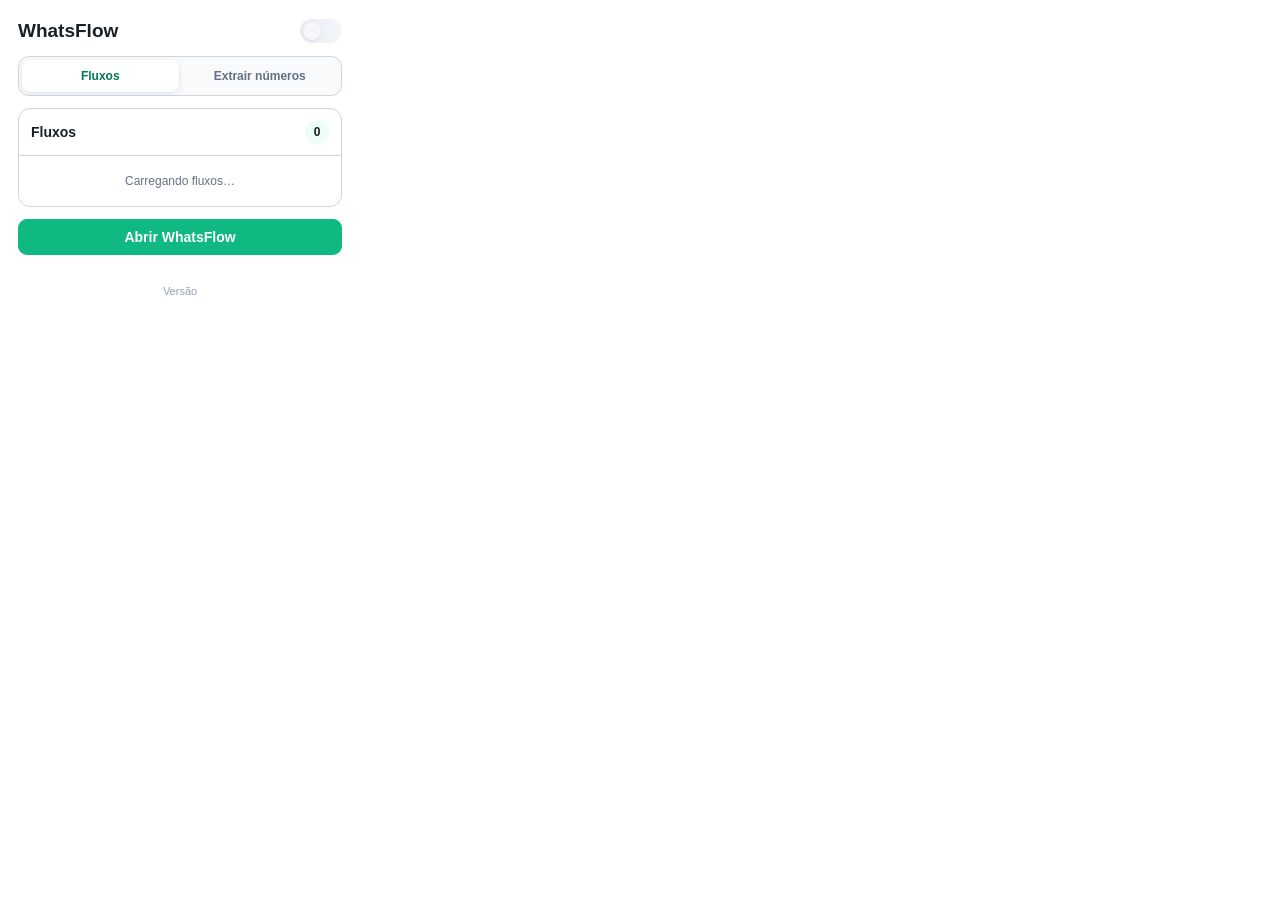
==== popup.html @ 5d4816ff "Atualiza Zapflow para v2.16.39" ====
<!doctype html>
<html lang="pt-BR">
<head>
  <meta charset="utf-8">
  <meta name="viewport" content="width=device-width,initial-scale=1">
  <title>WhatsApp Flow Builder</title>
  <link rel="icon" type="image/png" href="icons/icon-32.png">
  <link rel="stylesheet" href="styles.css">
</head>
<body class="popup">
  <main>
    <div class="popup-title-row">
      <h1>WhatsFlow</h1>
      <button id="enabled" class="popup-master-switch loading" type="button"
        aria-pressed="false" aria-busy="true" aria-label="Carregando automações" disabled>
        <span class="popup-master-track" aria-hidden="true">
          <span class="popup-master-thumb"></span>
        </span>
      </button>
    </div>
    <nav class="popup-tabs" role="tablist" aria-label="Recursos do WhatsFlow">
      <button
        id="flowsTab"
        class="popup-tab active"
        type="button"
        role="tab"
        aria-selected="true"
        aria-controls="flowsPanel"
      >Fluxos</button>
      <button
        id="extractTab"
        class="popup-tab"
        type="button"
        role="tab"
        aria-selected="false"
        aria-controls="extractPanel"
      >Extrair números</button>
    </nav>

    <div id="flowsPanel" class="popup-panel" role="tabpanel" aria-labelledby="flowsTab">
      <section class="popup-flows">
        <div class="popup-flows-head">
          <strong>Fluxos</strong>
          <span id="flowCount" class="flow-count">0</span>
        </div>
        <div id="flowListPopup" class="popup-flow-list">
          <div class="popup-empty">Carregando fluxos…</div>
        </div>
      </section>
      <button id="openEditor" class="primary popup-wide-button">Abrir WhatsFlow</button>
    </div>

    <section
      id="extractPanel"
      class="popup-panel popup-extractor"
      role="tabpanel"
      aria-labelledby="extractTab"
      hidden
    >
      <div class="extract-source-tabs" role="radiogroup" aria-label="Origem dos contatos">
        <button
          class="extract-source-tab active"
          type="button"
          data-extract-source="groups"
          aria-pressed="true"
        >Grupos</button>
        <button
          class="extract-source-tab"
          type="button"
          data-extract-source="labels"
          aria-pressed="false"
        >Etiquetas</button>
      </div>

      <label class="extract-search" for="extractionSearch">
        <svg viewBox="0 0 24 24" aria-hidden="true">
          <circle cx="11" cy="11" r="7"></circle>
          <path d="m20 20-4-4"></path>
        </svg>
        <input
          id="extractionSearch"
          type="search"
          placeholder="Buscar grupos"
          autocomplete="off"
          spellcheck="false"
        >
      </label>

      <div class="extract-toolbar">
        <label class="extract-select-all">
          <input id="extractSelectAll" type="checkbox">
          <span>Selecionar todos</span>
        </label>
        <button
          id="reloadExtractionSources"
          class="extract-icon-button"
          type="button"
          title="Atualizar lista"
          aria-label="Atualizar lista"
        >
          <svg viewBox="0 0 24 24" aria-hidden="true">
            <path d="M20 6v5h-5M4 18v-5h5M6.1 9A7 7 0 0 1 18 6l2 5M17.9 15A7 7 0 0 1 6 18l-2-5"></path>
          </svg>
        </button>
      </div>

      <div id="extractionSourceList" class="extract-source-list">
        <div class="popup-empty">Abra o WhatsApp Web para carregar os grupos.</div>
      </div>

      <label id="extractionTagRow" class="extract-tag-field" for="extractionTag">
        <span>Etiqueta dos contatos</span>
        <input
          id="extractionTag"
          type="text"
          maxlength="80"
          placeholder="Ex.: Leads de julho"
          autocomplete="off"
        >
      </label>

      <label id="includeAdminsRow" class="extract-option">
        <input id="includeAdmins" type="checkbox" checked>
        <span>Incluir administradores dos grupos</span>
      </label>

      <div id="extractionSummary" class="extract-summary">Nenhuma fonte selecionada.</div>

      <div class="extract-actions">
        <button id="startExtraction" class="primary" type="button" disabled>
          Extrair contatos
        </button>
        <button id="cancelExtraction" class="danger" type="button" hidden>
          Parar
        </button>
      </div>

      <div id="extractionResult" class="extract-result" hidden>
        <div>
          <strong id="extractionResultCount">0 contatos extraídos</strong>
          <small id="extractionResultDetails"></small>
        </div>
        <button id="downloadExtraction" class="primary" type="button">
          Baixar CSV
        </button>
      </div>
      <div id="extractionStatus" class="extract-status" aria-live="polite"></div>
    </section>
  </main>
  <div id="extensionVersion" class="extension-version">Versão</div>
  <script src="extractor-utils.js"></script>
  <script src="popup.js"></script>
</body>
</html>
---- styles.css ----
:root{
  color-scheme:light dark;
  --bg:#f5f7f9;--panel:#fff;--text:#182026;--muted:#667085;
  --border:#d0d5dd;--primary:#10b981;--danger:#dc2626;--soft:#ecfdf5;
}
@media(prefers-color-scheme:dark){
  :root{--bg:#111827;--panel:#1f2937;--text:#f9fafb;--muted:#9ca3af;--border:#374151;--soft:#123b31}
}
*{box-sizing:border-box}
body{margin:0;background:var(--bg);color:var(--text);font:14px Arial,sans-serif}
button,input,select,textarea{font:inherit}
button{border:1px solid var(--border);border-radius:9px;padding:9px 12px;background:var(--panel);color:var(--text);cursor:pointer}
button:hover{filter:brightness(.97)}
button.primary{background:var(--primary);border-color:var(--primary);color:#fff;font-weight:700}
button.danger{color:var(--danger)}
input,select,textarea{width:100%;padding:9px;border:1px solid var(--border);border-radius:8px;background:var(--panel);color:var(--text)}
textarea{min-height:90px;resize:vertical}
label{display:block;font-weight:600;margin-bottom:5px}
.muted{color:var(--muted);font-size:12px}
.popup{width:330px;background:var(--panel)}
.popup main{padding:18px;display:grid;gap:12px}
.popup h1{font-size:19px;margin:0}
.popup-title-row{
  display:flex;
  align-items:center;
  justify-content:space-between;
  gap:12px;
}
.popup-master-switch{
  width:42px;
  height:26px;
  padding:0;
  border:0;
  background:transparent;
}
.popup-master-track{
  position:relative;
  display:block;
  width:42px;
  height:24px;
  border-radius:999px;
  background:#cbd5e1;
  transition:background .18s ease;
}
.popup-master-thumb{
  position:absolute;
  top:3px;
  left:3px;
  width:18px;
  height:18px;
  border-radius:50%;
  background:#fff;
  box-shadow:0 1px 3px #0003;
  transition:transform .18s ease;
}
.popup-master-switch.active .popup-master-track{background:#10b981}
.popup-master-switch.active .popup-master-thumb{transform:translateX(18px)}
.popup-master-switch.loading .popup-master-track{
  background:linear-gradient(90deg,#dbe3ec,#eef2f7,#dbe3ec);
  background-size:200% 100%;
  animation:popup-switch-loading 1s linear infinite;
}
.popup-master-switch.loading .popup-master-thumb{opacity:.55}
@keyframes popup-switch-loading{to{background-position:-200% 0}}
.popup-master-switch:focus-visible .popup-master-track{
  outline:2px solid #10b981;
  outline-offset:2px;
}
.switch-row{display:flex;align-items:center;gap:9px}
.switch-row input{width:auto}
.popup-master-button{
  width:100%;
  min-height:42px;
  display:flex;
  align-items:center;
  justify-content:center;
  gap:9px;
  border-color:#a7f3d0;
  background:#ecfdf5;
  color:#047857;
  font-weight:700;
}
.popup-master-button.active{
  border-color:#fecaca;
  background:#fef2f2;
  color:#b91c1c;
}
.popup-master-dot{
  width:9px;
  height:9px;
  border-radius:50%;
  background:#10b981;
}
.popup-master-button.active .popup-master-dot{background:#ef4444}
.status{padding:10px;background:var(--soft);border-radius:8px}
.editor-shell{max-width:1180px;margin:auto;padding:20px}
.topbar{display:flex;gap:12px;align-items:center;justify-content:space-between;margin-bottom:16px}
.topbar h1{margin:0;font-size:24px}
.grid{display:grid;grid-template-columns:300px 1fr;gap:16px}
.panel{background:var(--panel);border:1px solid var(--border);border-radius:12px;padding:14px}
.flow-list{display:grid;gap:8px;margin-top:12px}
.flow-item{display:flex;gap:8px;align-items:center}
.flow-item button:first-child{flex:1;text-align:left}
.flow-item.active button:first-child{border-color:var(--primary)}
.form-grid{display:grid;grid-template-columns:1fr 1fr;gap:12px}
.full{grid-column:1/-1}
.blocks{display:grid;gap:10px;margin-top:14px}
.block{border:1px solid var(--border);border-left:5px solid var(--primary);border-radius:10px;padding:12px;background:var(--panel)}
.block-head{display:flex;align-items:center;justify-content:space-between;gap:8px;margin-bottom:10px}
.block-title{font-weight:700}
.block-actions{display:flex;gap:6px}
.block-actions button{padding:5px 8px}
.row{display:flex;gap:8px;align-items:end}
.row>*{flex:1}
.toolbar{display:flex;gap:8px;flex-wrap:wrap;margin:12px 0}
.notice{padding:10px;border:1px solid var(--border);border-radius:9px;background:var(--soft)}
.hidden{display:none!important}
@media(max-width:800px){
  .grid{grid-template-columns:1fr}
  .form-grid{grid-template-columns:1fr}
  .full{grid-column:auto}
}


.block-picker{
  display:grid;
  grid-template-columns:repeat(4,minmax(0,1fr));
  gap:10px;
  margin:16px 0;
}
.picker-card{
  min-height:78px;
  display:flex;
  align-items:center;
  gap:10px;
  padding:12px;
  text-align:left;
}
.picker-card:hover{border-color:var(--primary)}
.picker-card strong,.picker-card small{display:block}
.picker-card small{margin-top:4px;color:var(--muted);line-height:1.25}
.picker-icon{
  display:grid;
  place-items:center;
  flex:0 0 36px;
  height:36px;
  border-radius:9px;
  background:var(--soft);
  font-weight:700;
}
.block[data-block-type="text"]{border-left-color:#10b981}
.block[data-block-type="image"]{border-left-color:#3b82f6}
.block[data-block-type="video"]{border-left-color:#8b5cf6}
.block[data-block-type="audio"]{border-left-color:#ef4444}
.block[data-block-type="wait"]{border-left-color:#f59e0b}
.file-status{
  margin-top:8px;padding:8px 10px;border:1px dashed var(--border);
  border-radius:8px;color:var(--muted)
}
.audio-note{
  padding:10px;border-radius:9px;background:var(--soft);margin-top:8px
}
@media(max-width:1000px){.block-picker{grid-template-columns:repeat(2,minmax(0,1fr))}}
@media(max-width:560px){.block-picker{grid-template-columns:1fr}}


.await-timeout-disabled{
  opacity:.5;
}
.await-help{
  padding:10px 12px;
  border:1px solid var(--border);
  border-radius:9px;
  background:var(--soft);
  color:var(--muted);
}


/* ===== Topo padronizado ===== */
.top-actions{
  display:flex;
  align-items:center;
  gap:10px;
  flex-wrap:wrap;
}

.top-action-btn{
  width:154px;
  height:46px;
  display:inline-flex;
  align-items:center;
  justify-content:center;
  gap:8px;
  padding:0 16px;
  border-radius:11px;
  font-weight:700;
  white-space:nowrap;
}

.top-action-btn.secondary-action{
  background:var(--panel);
  border:1px solid var(--border);
  color:var(--text);
}

.top-action-btn.secondary-action:hover{
  border-color:var(--primary);
  background:var(--soft);
}

.top-action-btn.primary{
  background:var(--primary);
  border-color:var(--primary);
  color:#fff;
}

.top-action-icon{
  display:inline-grid;
  place-items:center;
  width:20px;
  height:20px;
  font-size:15px;
  line-height:1;
}

/* ===== Cards de seleção de blocos ===== */
.block-picker{
  display:grid;
  grid-template-columns:repeat(4,minmax(0,1fr));
  gap:12px;
  margin:18px 0 20px;
}

.picker-card{
  position:relative;
  min-height:104px;
  display:flex;
  align-items:flex-start;
  gap:12px;
  padding:15px;
  text-align:left;
  border:1px solid var(--border);
  border-radius:14px;
  background:var(--panel);
  transition:border-color .18s ease, background .18s ease, transform .18s ease;
  overflow:hidden;
}

.picker-card::after{
  content:"";
  position:absolute;
  inset:auto 0 0 0;
  height:3px;
  background:transparent;
  transition:background .18s ease;
}

.picker-card:hover{
  border-color:var(--primary);
  background:var(--soft);
  transform:translateY(-1px);
}

.picker-card:hover::after{
  background:var(--primary);
}

.picker-icon{
  display:grid;
  place-items:center;
  flex:0 0 42px;
  width:42px;
  height:42px;
  border-radius:12px;
  font-size:17px;
  font-weight:800;
  border:1px solid transparent;
}

.picker-content{
  min-width:0;
  display:block;
  padding-top:1px;
}

.picker-content strong{
  display:block;
  margin:0 0 5px;
  color:var(--text);
  font-size:15px;
  line-height:1.15;
}

.picker-content small{
  display:block;
  color:var(--muted);
  font-size:12px;
  line-height:1.35;
}

.picker-text{
  background:rgba(16,185,129,.12);
  color:#059669;
  border-color:rgba(16,185,129,.18);
}

.picker-image{
  background:rgba(59,130,246,.12);
  color:#2563eb;
  border-color:rgba(59,130,246,.18);
}

.picker-video{
  background:rgba(139,92,246,.12);
  color:#7c3aed;
  border-color:rgba(139,92,246,.18);
}

.picker-audio{
  background:rgba(239,68,68,.12);
  color:#dc2626;
  border-color:rgba(239,68,68,.18);
}

.picker-wait{
  background:rgba(245,158,11,.14);
  color:#d97706;
  border-color:rgba(245,158,11,.2);
}

.picker-await{
  background:rgba(14,165,233,.12);
  color:#0284c7;
  border-color:rgba(14,165,233,.18);
}

.picker-condition{
  background:rgba(99,102,241,.12);
  color:#4f46e5;
  border-color:rgba(99,102,241,.18);
}

.picker-pause{
  background:rgba(107,114,128,.14);
  color:#4b5563;
  border-color:rgba(107,114,128,.2);
}

@media(max-width:1000px){
  .block-picker{grid-template-columns:repeat(2,minmax(0,1fr))}
  .top-action-btn{width:145px}
}

@media(max-width:640px){
  .block-picker{grid-template-columns:1fr}
  .top-actions{width:100%}
  .top-action-btn{width:100%}
}


/* ===== Lista de fluxos no popup ===== */
.popup{
  width:360px;
}

.popup main{
  padding:18px;
  gap:12px;
}

.popup-flows{
  border:1px solid var(--border);
  border-radius:12px;
  overflow:hidden;
  background:var(--panel);
}

.popup-flows-head{
  display:flex;
  align-items:center;
  justify-content:space-between;
  padding:11px 12px;
  border-bottom:1px solid var(--border);
}

.flow-count{
  min-width:24px;
  height:24px;
  display:inline-grid;
  place-items:center;
  padding:0 7px;
  border-radius:999px;
  background:var(--soft);
  color:var(--text);
  font-size:12px;
  font-weight:700;
}

.popup-flow-list{
  display:grid;
  max-height:240px;
  overflow-y:auto;
  overflow-x:hidden;
  scrollbar-width:thin;
  scrollbar-color:#cbd5e1 transparent;
}

.popup-flow-item{
  display:flex;
  align-items:center;
  gap:12px;
  width:100%;
  height:48px;
  min-width:0;
  padding:6px 10px;
  border-bottom:1px solid var(--border);
}

.popup-flow-item:last-child{
  border-bottom:0;
}

.popup-flow-item:hover{
  background:var(--soft);
}

.popup-flow-info{
  flex:1;
  min-width:0;
}

.popup-flow-name{
  color:var(--text);
  font-size:13px;
  font-weight:700;
  white-space:nowrap;
  overflow:hidden;
  text-overflow:ellipsis;
}

.popup-flow-trigger{
  margin-top:1px;
  color:var(--muted);
  font-size:10px;
  line-height:1.2;
  white-space:nowrap;
  text-overflow:ellipsis;
  overflow:hidden;
}

.popup-flow-list::-webkit-scrollbar{width:6px}
.popup-flow-list::-webkit-scrollbar-thumb{
  border-radius:999px;
  background:#cbd5e1;
}

.popup-empty{
  padding:18px 12px;
  color:var(--muted);
  text-align:center;
  font-size:12px;
}

.popup-toggle{
  display:inline-flex;
  flex:0 0 42px;
  align-items:center;
  width:42px;
  margin:0;
  margin-bottom:0;
  cursor:pointer;
}

.popup-toggle input{
  position:absolute;
  opacity:0;
  pointer-events:none;
}

.popup-toggle-track{
  position:relative;
  display:block;
  width:42px;
  height:24px;
  border-radius:999px;
  background:#d0d5dd;
  transition:background .18s ease;
}

.popup-toggle-thumb{
  position:absolute;
  top:3px;
  left:3px;
  width:18px;
  height:18px;
  border-radius:50%;
  background:#fff;
  box-shadow:0 1px 3px #0003;
  transition:transform .18s ease;
}

.popup-toggle input:checked + .popup-toggle-track{
  background:var(--primary);
}

.popup-toggle input:checked + .popup-toggle-track .popup-toggle-thumb{
  transform:translateX(18px);
}

.popup-toggle input:focus-visible + .popup-toggle-track{
  outline:2px solid var(--primary);
  outline-offset:2px;
}

.popup-tabs{
  display:grid;
  grid-template-columns:1fr 1fr;
  gap:3px;
  padding:3px;
  border:1px solid var(--border);
  border-radius:11px;
  background:#f8fafc;
}

.popup-tab{
  min-height:32px;
  padding:6px 8px;
  border:0;
  border-radius:8px;
  background:transparent;
  color:var(--muted);
  font-size:12px;
  font-weight:700;
}

.popup-tab.active{
  background:var(--panel);
  color:#047857;
  box-shadow:0 1px 4px #1018281f;
}

.popup-tab:focus-visible,
.extract-source-tab:focus-visible{
  outline:2px solid var(--primary);
  outline-offset:1px;
}

.popup-panel{
  display:grid;
  gap:12px;
}

.popup-panel[hidden],
.popup-extractor [hidden]{
  display:none !important;
}

.popup-wide-button{
  width:100%;
}

.popup-extractor{
  gap:9px;
}

.extract-source-tabs{
  display:grid;
  grid-template-columns:1fr 1fr;
  gap:6px;
}

.extract-source-tab{
  min-height:33px;
  padding:6px 9px;
  border-color:#d1fae5;
  background:#f8fafc;
  color:var(--muted);
  font-size:12px;
  font-weight:700;
}

.extract-source-tab.active{
  border-color:#6ee7b7;
  background:var(--soft);
  color:#047857;
}

.extract-search{
  position:relative;
  display:block;
  margin:0;
}

.extract-search svg{
  position:absolute;
  z-index:1;
  top:50%;
  left:10px;
  width:15px;
  height:15px;
  transform:translateY(-50%);
  fill:none;
  stroke:#98a2b3;
  stroke-width:2;
  stroke-linecap:round;
  pointer-events:none;
}

.extract-search input{
  height:35px;
  padding:7px 30px 7px 32px;
  border-color:var(--border);
  border-radius:9px;
  font-size:11px;
}

.extract-search input:focus{
  border-color:#6ee7b7;
  outline:2px solid #d1fae5;
  outline-offset:0;
}

.extract-toolbar{
  display:flex;
  align-items:center;
  justify-content:space-between;
  min-height:28px;
}

.extract-select-all,
.extract-option{
  display:flex;
  align-items:center;
  gap:7px;
  margin:0;
  color:var(--text);
  font-size:11px;
  font-weight:700;
  cursor:pointer;
}

.extract-select-all input,
.extract-option input,
.extract-source-item input{
  flex:0 0 auto;
  width:15px;
  height:15px;
  margin:0;
  padding:0;
  accent-color:var(--primary);
}

.extract-icon-button{
  display:grid;
  place-items:center;
  width:28px;
  height:28px;
  padding:5px;
  border-color:#d1fae5;
  color:#059669;
}

.extract-icon-button svg{
  width:16px;
  height:16px;
  fill:none;
  stroke:currentColor;
  stroke-width:2;
  stroke-linecap:round;
  stroke-linejoin:round;
}

.extract-source-list{
  display:grid;
  max-height:184px;
  overflow-y:auto;
  overflow-x:hidden;
  border:1px solid var(--border);
  border-radius:10px;
  background:var(--panel);
  scrollbar-width:thin;
  scrollbar-color:#cbd5e1 transparent;
}

.extract-source-list::-webkit-scrollbar{width:6px}
.extract-source-list::-webkit-scrollbar-thumb{
  border-radius:999px;
  background:#cbd5e1;
}

.extract-source-item{
  display:flex;
  align-items:center;
  gap:9px;
  min-width:0;
  min-height:45px;
  margin:0;
  padding:6px 10px;
  border-bottom:1px solid var(--border);
  cursor:pointer;
}

.extract-source-item:last-child{
  border-bottom:0;
}

.extract-source-item:hover{
  background:var(--soft);
}

.extract-source-copy{
  display:grid;
  min-width:0;
  gap:2px;
}

.extract-source-copy strong{
  overflow:hidden;
  color:var(--text);
  font-size:12px;
  line-height:1.2;
  text-overflow:ellipsis;
  white-space:nowrap;
}

.extract-source-copy small{
  color:var(--muted);
  font-size:10px;
  font-weight:400;
}

.extract-option{
  padding:1px 2px;
  color:var(--muted);
  font-weight:600;
}

.extract-tag-field{
  display:grid;
  gap:5px;
  margin:0;
  color:var(--text);
  font-size:11px;
  font-weight:700;
}

.extract-tag-field input{
  height:35px;
  padding:7px 10px;
  border-color:var(--border);
  border-radius:9px;
  font-size:11px;
  font-weight:400;
}

.extract-tag-field input:focus{
  border-color:#6ee7b7;
  outline:2px solid #d1fae5;
  outline-offset:0;
}

.extract-summary{
  min-height:30px;
  padding:8px 9px;
  border-radius:8px;
  background:#f8fafc;
  color:var(--muted);
  font-size:11px;
}

.extract-actions{
  display:flex;
  gap:7px;
}

.extract-actions button:first-child{
  flex:1;
}

.extract-actions button{
  min-height:36px;
  padding:7px 10px;
  font-size:12px;
}

.extract-result{
  display:flex;
  align-items:center;
  justify-content:space-between;
  gap:10px;
  padding:9px;
  border:1px solid #a7f3d0;
  border-radius:9px;
  background:var(--soft);
}

.extract-result > div{
  display:grid;
  min-width:0;
  gap:2px;
}

.extract-result strong{
  color:#047857;
  font-size:11px;
}

.extract-result small{
  color:var(--muted);
  font-size:9px;
  line-height:1.25;
}

.extract-result button{
  flex:0 0 auto;
  min-height:32px;
  padding:6px 9px;
  font-size:10px;
}

.extract-status{
  min-height:14px;
  color:var(--muted);
  font-size:10px;
  line-height:1.3;
}

.extract-loading::after{
  content:"";
  display:inline-block;
  width:10px;
  height:10px;
  margin-left:6px;
  border:2px solid #a7f3d0;
  border-top-color:#059669;
  border-radius:50%;
  vertical-align:-2px;
  animation:wf-extract-spin .75s linear infinite;
}

@keyframes wf-extract-spin{
  to{transform:rotate(360deg)}
}

@media(prefers-color-scheme:dark){
  .popup-tabs,
  .extract-source-tab,
  .extract-summary{
    background:#111827;
  }
}


/* Ícones reais sem bolinhas, fundos ou caracteres */
.picker-card{align-items:center}

.picker-icon,
.picker-text,
.picker-image,
.picker-video,
.picker-audio,
.picker-wait,
.picker-await,
.picker-condition,
.picker-pause{
  display:none !important;
}

.picker-icon-img{
  display:block;
  flex:0 0 36px;
  width:36px;
  height:36px;
  object-fit:contain;
  background:transparent;
  border:0;
  border-radius:0;
  padding:0;
}

.block-title{
  display:flex;
  align-items:center;
  gap:9px;
}

.block-title-icon{
  display:block;
  width:21px;
  height:21px;
  object-fit:contain;
  background:transparent;
  border:0;
  border-radius:0;
  padding:0;
}


/* ===== Workflow Typebot ===== */
.workflow-page{
  min-height:100vh;
  background:#f5f7fb;
  color:#17202a;
}

.workflow-topbar{
  position:sticky;
  top:0;
  z-index:30;
  height:72px;
  display:flex;
  align-items:center;
  justify-content:space-between;
  padding:0 22px;
  background:#fff;
  border-bottom:1px solid #e5e7eb;
}

.brand-area{
  display:flex;
  align-items:center;
  gap:10px;
}

.brand-area img{width:34px;height:34px}
.brand-area strong,.brand-area span{display:block}
.brand-area strong{font-size:16px}
.brand-area span{margin-top:2px;color:#6b7280;font-size:12px}

.app-section-nav{
  display:flex;
  align-items:center;
  gap:4px;
  padding:4px;
  border:1px solid #e5e7eb;
  border-radius:10px;
  background:#f8fafc;
}

.app-section-tab{
  padding:8px 12px;
  border:0;
  background:transparent;
  color:#64748b;
  font-size:13px;
  font-weight:700;
}

.app-section-tab.active{
  background:#fff;
  color:#059669;
  box-shadow:0 1px 3px #0002;
}

.workflow-actions{
  display:flex;
  gap:8px;
}

.workflow-btn{
  height:40px;
  min-width:112px;
  display:inline-flex;
  align-items:center;
  justify-content:center;
  border-radius:9px;
  font-weight:700;
}

.workflow-btn.secondary{
  background:#fff;
  border:1px solid #d7dce3;
}

.workflow-btn.primary{
  background:#10b981;
  border-color:#10b981;
  color:#fff;
}

.workflow-shell{
  display:grid;
  grid-template-columns:250px minmax(0,1fr);
  min-height:calc(100vh - 72px);
}

.app-module{
  min-height:calc(100vh - 72px);
  padding:24px;
}

.module-header{
  max-width:1100px;
  display:flex;
  align-items:center;
  justify-content:space-between;
  gap:16px;
  margin:0 auto 18px;
}

.module-header h1{margin:0;font-size:24px}
.module-header p{margin:5px 0 0;color:#64748b}
.download-template{text-decoration:none}

.module-card{
  border:1px solid #e5e7eb;
  border-radius:14px;
  background:#fff;
  box-shadow:0 1px 2px #0000000a;
}

/* Kanban */
.kanban-section{min-height:calc(100vh - 72px);padding:22px;background:#f5f7fb;overflow:hidden}
.kanban-header,.kanban-board-toolbar{display:flex;align-items:center;justify-content:space-between;gap:16px}
.kanban-header{margin-bottom:16px}
.kanban-header h1{margin:0;font-size:24px}.kanban-header p{margin:5px 0 0;color:#64748b}
.kanban-header-actions{display:flex;align-items:center;gap:8px}
.kanban-header-actions select{width:190px;height:40px;background:#fff}
.kanban-header-actions .workflow-btn{min-width:auto;padding:0 14px}
.kanban-search{height:40px;display:flex;align-items:center;gap:7px;padding:0 11px;border:1px solid #d7dce3;border-radius:9px;background:#fff;color:#94a3b8}
.kanban-search input{width:210px;border:0;outline:0;background:transparent}
.kanban-board-toolbar{padding:12px 14px;border:1px solid #e5e7eb;border-bottom:0;border-radius:13px 13px 0 0;background:#fff}
.kanban-board-toolbar>div:first-child strong,.kanban-board-toolbar>div:first-child span{display:block}
.kanban-board-toolbar>div:first-child span{margin-top:2px;color:#64748b;font-size:12px}
.kanban-board-toolbar>div:last-child{display:flex;gap:6px}
.kanban-board-toolbar button{height:32px;padding:0 10px;border:1px solid #d7dce3;border-radius:7px;background:#fff;color:#475569;font-size:12px;font-weight:700}
.kanban-board-toolbar button:last-child{border-color:#a7f3d0;background:#ecfdf5;color:#047857}.kanban-board-toolbar button.danger{color:#dc2626}
.kanban-board{height:calc(100vh - 205px);display:flex;align-items:flex-start;gap:12px;padding:14px;overflow:auto;border:1px solid #e5e7eb;border-radius:0 0 13px 13px;background:#eef2f7}
.kanban-column{width:280px;min-width:280px;max-height:100%;display:flex;flex-direction:column;border:1px solid #e1e6ed;border-radius:11px;background:#f8fafc}
.kanban-column-head{display:flex;align-items:center;justify-content:space-between;gap:8px;padding:12px;border-top:3px solid var(--column-color);border-radius:10px 10px 0 0;background:#fff}
.kanban-column-title{min-width:0;display:flex;align-items:center;gap:7px}.kanban-column-title strong{overflow:hidden;text-overflow:ellipsis;white-space:nowrap;font-size:13px}
.kanban-column-title b{min-width:22px;padding:2px 6px;border-radius:999px;background:#eef2f7;color:#64748b;text-align:center;font-size:11px}
.kanban-column-dot{width:8px;height:8px;flex:none;border-radius:50%;background:var(--column-color)}
.kanban-column-actions{display:flex;align-items:center;gap:2px}.kanban-column-actions button,.kanban-card-top button{width:25px;height:25px;padding:0;border:0;border-radius:6px;background:transparent;color:#64748b;font-weight:800}.kanban-column-actions button:hover,.kanban-card-top button:hover{background:#f1f5f9}
.kanban-card-list{min-height:96px;display:flex;flex-direction:column;gap:9px;padding:9px;overflow-y:auto;transition:.15s}.kanban-card-list.drag-over{background:#d1fae5;box-shadow:inset 0 0 0 2px #10b981}
.kanban-card{padding:11px;border:1px solid #e2e8f0;border-radius:9px;background:#fff;box-shadow:0 1px 2px #0000000a;cursor:grab}.kanban-card:hover{border-color:#a7f3d0;box-shadow:0 4px 12px #0f172a12}.kanban-card.dragging{opacity:.4}
.kanban-card-top{display:flex;align-items:center;justify-content:space-between;margin-bottom:7px}
.kanban-avatar{width:28px;height:28px;display:grid;place-items:center;border-radius:50%;background:#d1fae5;color:#047857;font-size:10px;font-weight:800}
.kanban-card>strong,.kanban-card>span,.kanban-card>p{display:block}.kanban-card>strong{font-size:13px}.kanban-phone{margin-top:3px;color:#64748b;font-size:11px}.kanban-card p{margin:8px 0 0;padding-top:8px;border-top:1px solid #f1f5f9;color:#475569;font-size:11px;line-height:1.35}
.kanban-card-footer{display:flex;align-items:center;justify-content:space-between;gap:8px;margin-top:9px}.kanban-card-footer>div{display:flex;align-items:center;gap:7px}.kanban-card-footer time{color:#94a3b8;font-size:10px}.kanban-tag{max-width:150px;overflow:hidden;text-overflow:ellipsis;white-space:nowrap;padding:3px 7px;border-radius:999px;background:#eff6ff;color:#2563eb;font-size:10px;font-weight:700}
.kanban-open-chat{padding:3px 7px;border:1px solid #a7f3d0;border-radius:6px;background:#ecfdf5;color:#047857;font-size:10px;font-weight:800}.kanban-open-chat:hover{background:#10b981;color:#fff}
.kanban-empty-column{min-height:68px;border:1px dashed #cbd5e1;border-radius:8px;background:transparent;color:#94a3b8;font-size:12px}.kanban-empty-column:hover{border-color:#10b981;color:#059669;background:#ecfdf5}
.kanban-new-column{width:250px;min-width:250px;height:44px;border:1px dashed #94a3b8;border-radius:10px;background:#ffffffaa;color:#475569;font-weight:700}.kanban-new-column:hover{border-color:#10b981;background:#ecfdf5;color:#047857}
.kanban-conversation-modal{position:fixed;inset:0;z-index:100;display:grid;place-items:center;padding:20px;background:#0f172a66;backdrop-filter:blur(2px)}
.kanban-conversation-modal.hidden{display:none}.kanban-conversation-dialog{width:min(440px,calc(100vw - 32px));height:min(650px,calc(100vh - 40px));display:flex;flex-direction:column;overflow:hidden;border:1px solid #dbe2ea;border-radius:16px;background:#efeae2;box-shadow:0 24px 70px #0005}
.kanban-conversation-dialog>header{display:flex;align-items:center;justify-content:space-between;padding:13px 15px;border-bottom:1px solid #dbe2ea;background:#fff}.kanban-conversation-contact{display:flex;align-items:center;gap:10px}.kanban-conversation-contact .kanban-avatar{width:36px;height:36px}.kanban-conversation-contact strong,.kanban-conversation-contact span{display:block}.kanban-conversation-contact span{margin-top:2px;color:#64748b;font-size:11px}.kanban-conversation-dialog>header>button{width:32px;height:32px;border:0;border-radius:8px;background:transparent;color:#64748b;font-size:23px}.kanban-conversation-dialog>header>button:hover{background:#f1f5f9}
.kanban-conversation-messages{flex:1;display:flex;flex-direction:column;gap:7px;padding:16px;overflow-y:auto;background-color:#efeae2;background-image:radial-gradient(#d8d0c7 1px,transparent 1px);background-size:18px 18px}.kanban-message{max-width:82%;display:flex;flex-direction:column;gap:3px;padding:8px 10px;border-radius:8px;background:#fff;box-shadow:0 1px 1px #0002;font-size:12px;line-height:1.4}.kanban-message.outgoing{align-self:flex-end;background:#d9fdd3}.kanban-message.incoming{align-self:flex-start}.kanban-message time{align-self:flex-end;color:#64748b;font-size:9px}.kanban-conversation-empty{margin:auto;padding:12px 16px;border-radius:10px;background:#ffffffdd;color:#64748b;text-align:center;font-size:12px}
.kanban-conversation-dialog>footer{display:flex;justify-content:flex-end;padding:12px;border-top:1px solid #dbe2ea;background:#fff}.kanban-conversation-dialog>footer .workflow-btn{height:36px;min-width:auto;padding:0 14px}

@media(max-width:900px){.kanban-header{align-items:flex-start;flex-direction:column}.kanban-header-actions{width:100%;flex-wrap:wrap}.kanban-search{flex:1}.kanban-search input{width:100%}.kanban-board{height:calc(100vh - 270px)}}

.contact-import-card{
  max-width:1100px;
  display:grid;
  grid-template-columns:1fr 1.4fr auto;
  align-items:end;
  gap:12px;
  margin:0 auto 16px;
  padding:16px;
}

.contact-import-actions{
  display:flex;
  align-items:center;
  gap:8px;
  white-space:nowrap;
}

.contact-import-actions .workflow-btn{
  min-height:38px;
}

.module-feedback{
  grid-column:1 / -1;
  min-height:16px;
  color:#64748b;
  font-size:12px;
}

.module-grid{
  max-width:1100px;
  display:grid;
  grid-template-columns:280px minmax(0,1fr);
  gap:16px;
  margin:auto;
}

.module-card-title{
  display:flex;
  align-items:center;
  justify-content:space-between;
  gap:10px;
  padding:14px 16px;
  border-bottom:1px solid #e5e7eb;
}

.contact-table-actions{
  display:flex;
  align-items:center;
  gap:8px;
}

.contact-table-actions select{
  width:auto;
  min-width:150px;
  height:36px;
  padding:0 30px 0 9px;
  font-size:12px;
}
.contact-add-button{
  width:auto;
  height:36px;
  padding:0 10px;
  border-color:#10b981;
  color:#059669;
  background:#ecfdf5;
  font-weight:700;
}
.module-card-title > span{
  min-width:24px;
  padding:4px 7px;
  border-radius:999px;
  background:#ecfdf5;
  color:#047857;
  text-align:center;
  font-size:11px;
  font-weight:700;
}

.editable-list-name{
  padding:4px 6px;
  margin-left:-6px;
  border-radius:6px;
  cursor:text;
}

.editable-list-name:hover{background:#f1f5f9}

.editable-list-name[contenteditable="true"]{
  min-width:180px;
  outline:2px solid #10b981;
  background:#fff;
}

.contact-lists{display:grid;gap:7px;padding:10px}
.contact-list-item{
  display:flex;
  align-items:stretch;
  min-height:48px;
  overflow:hidden;
  border:1px solid #d7dce3;
  border-radius:9px;
  background:#fff;
}
.contact-list-item.active{border-color:#10b981;background:#ecfdf5}
.contact-list-select{
  flex:1;
  min-width:0;
  padding:8px 10px;
  border:0;
  border-radius:0;
  background:transparent;
  text-align:left;
}
.contact-list-copy{display:block;min-width:0}
.contact-list-copy strong,.contact-list-copy > span{display:block}
.contact-list-copy strong{
  overflow:hidden;
  text-overflow:ellipsis;
  white-space:nowrap;
}
.contact-list-copy > span{margin-top:3px;color:#64748b;font-size:11px}
.contact-list-combined-actions{
  display:flex;
  flex:0 0 auto;
  align-items:stretch;
  border-left:1px solid #e5e7eb;
}
.contact-list-combined-actions button{
  width:34px;
  min-width:34px;
  padding:0;
  border:0;
  border-radius:0;
  background:transparent;
}
.contact-list-delete{
  color:#ef4444;
  font-size:18px;
  line-height:1;
}
.contact-list-download{
  border-left:1px solid #e5e7eb!important;
  color:#475569;
}
.contact-list-download svg{
  display:block;
  width:16px;
  height:16px;
  margin:auto;
  fill:none;
  stroke:currentColor;
  stroke-width:2;
  stroke-linecap:round;
  stroke-linejoin:round;
}
.contact-list-delete:hover{background:#fef2f2}
.contact-list-download:hover{background:#f8fafc}

.contacts-table-wrap{max-height:520px;overflow:auto}
.contacts-table{width:100%;border-collapse:collapse}
.contacts-table th,.contacts-table td{
  padding:11px 13px;
  border-bottom:1px solid #eef2f7;
  text-align:left;
  font-size:12px;
}
.contacts-table th{position:sticky;top:0;background:#f8fafc;font-weight:800}
.contact-action-heading,.contact-delete-cell{width:42px;padding-left:4px!important;padding-right:8px!important}
.contact-delete-cell button{
  visibility:hidden;
  width:28px;
  height:28px;
  padding:0;
  border-color:#fecaca;
  color:#ef4444;
  background:#fff;
  font-size:18px;
  line-height:1;
}
.contacts-table tr.selected td{background:#f0fdf4}
.contacts-table tr.selected .contact-delete-cell button{visibility:visible}
.editable-contact-cell{cursor:text}
.editable-contact-cell:hover{background:#f0fdf4}
.editable-contact-cell[contenteditable="true"]{
  position:relative;
  outline:2px solid #10b981;
  outline-offset:-2px;
  background:#fff;
}
.manual-contact-row td{padding:6px}
.manual-contact-row input{height:32px;padding:0 8px;font-size:11px;background:#fff}
.manual-contact-row .manual-contact-delete-cell button{visibility:visible}
.module-empty{padding:22px;color:#94a3b8;text-align:center}

.bulk-form{
  max-width:760px;
  display:grid;
  grid-template-columns:1fr 1fr;
  gap:14px;
  margin:auto;
  padding:18px;
}

.bulk-form.is-preparing input:disabled,
.bulk-form.is-preparing select:disabled,
.bulk-form.is-preparing textarea:disabled,
.bulk-form.is-preparing button:disabled{
  cursor:wait;
  opacity:.58;
}

.bulk-config-row{
  display:grid;
  grid-template-columns:1fr 1fr;
  gap:14px;
}

.bulk-tag-rules-panel{
  padding:14px;
  border:1px solid #dceee8;
  border-radius:10px;
  background:#fbfefd;
}
.bulk-tag-rules-heading{display:flex;align-items:center;justify-content:space-between;gap:12px}
.bulk-tag-rules-heading h2{margin:0;font-size:13px;color:#1f2937}
.bulk-tag-rules-heading p{margin:4px 0 0;color:#64748b;font-size:11px}
.bulk-add-tag-rule{
  width:auto;min-height:31px;padding:5px 10px;border:1px solid #a7e4cf;
  border-radius:8px;background:#fff;color:#087858;font-size:11px;font-weight:700;white-space:nowrap;
}
.bulk-add-tag-rule:hover{background:#e9f7f2}
.bulk-tag-rules-counts{display:flex;flex-wrap:wrap;gap:12px;margin:12px 0 9px;color:#475569;font-size:11px}
.bulk-tag-rules-counts > span{display:inline-flex;align-items:center;gap:5px}
.bulk-tag-rules-counts .bulk-count-badge-danger{background:#fff1f2;color:#be123c}
.bulk-tag-rules{display:grid;gap:7px}
.bulk-tag-rules:empty::before{
  content:'Nenhuma regra adicionada. Clique em “+ Regra” para escolher uma etiqueta.';
  display:block;padding:11px;border:1px dashed #cbd5e1;border-radius:8px;
  background:#fff;color:#64748b;font-size:11px;
}
.bulk-tag-rule{
  display:grid;grid-template-columns:minmax(105px,145px) minmax(0,1fr) 32px;
  align-items:center;gap:7px;padding:8px;border:1px solid #dce6e2;
  border-left:3px solid #10b981;border-radius:8px;background:#fff;
}
.bulk-tag-rule.is-exclude{border-left-color:#f43f5e;background:#fffdfd}
.bulk-tag-rule select{min-width:0;width:100%;min-height:32px;padding:5px 8px;font-size:11px}
.bulk-tag-rule [data-remove-bulk-rule]{
  display:grid;place-items:center;width:32px;min-height:32px;padding:0;
  border-color:#e2e8f0;color:#9f1239;font-size:17px;line-height:1;
}
.bulk-tag-rule [data-remove-bulk-rule]:hover{background:#fff1f2}
.bulk-include-mode{display:flex;align-items:center;flex-wrap:wrap;gap:8px;margin-top:11px}
.bulk-include-mode-label{font-size:11px;font-weight:700;color:#334155}
.bulk-match-options{display:flex;gap:6px;flex-wrap:wrap}
.bulk-match-options button{
  min-height:32px;padding:5px 9px;border:1px solid #d5dee4;border-radius:8px;
  background:#fff;color:#475569;font:inherit;font-size:11px;cursor:pointer;
}
.bulk-match-options button.active{border-color:#10b981;background:#e9f7f2;color:#087858;font-weight:700}
.bulk-match-options button small{margin-left:3px;font-size:10px;opacity:.8}
.bulk-match-options button:focus-visible{outline:2px solid #10b981;outline-offset:2px}
.bulk-tag-rules-panel .bulk-tag-helper{margin-top:10px;line-height:1.4}
@media(max-width:560px){
  .bulk-tag-rule{grid-template-columns:minmax(0,1fr) 32px}
  .bulk-tag-rule [data-bulk-rule-action]{grid-column:1/-1}
  .bulk-tag-rule [data-bulk-rule-tag]{grid-column:1}
}

.bulk-summary{
  align-self:end;
  padding:10px 12px;
  border-radius:9px;
  background:#f8fafc;
}
.bulk-summary strong,.bulk-summary span{display:block}
.bulk-summary span{margin-top:3px;color:#64748b;font-size:11px}
.bulk-filter-breakdown{display:flex;flex-wrap:wrap;gap:6px;align-items:center;margin-top:8px;font-size:10px;color:#64748b}
.bulk-filter-breakdown b{padding:3px 6px;border-radius:6px;background:#e8f7f1;color:#087858}
.bulk-filter-breakdown .bulk-excluded-count{background:#fff1f2;color:#be123c}
.bulk-recipient-preview{border:1px solid #dce6e2;border-radius:9px;background:#fff}
.bulk-recipient-preview summary{padding:9px 11px;color:#087858;font-size:11px;font-weight:700;cursor:pointer}
.bulk-recipient-preview summary:focus-visible{outline:2px solid #10b981;outline-offset:-2px}
.bulk-recipient-preview-list{max-height:260px;overflow:auto;border-top:1px solid #eef2f1}
.bulk-recipient-item{display:flex;justify-content:space-between;gap:10px;padding:7px 11px;border-bottom:1px solid #f1f5f4;font-size:11px}
.bulk-recipient-item:last-child{border-bottom:0}
.bulk-recipient-item strong{display:block;overflow-wrap:anywhere;color:#1f2937}
.bulk-recipient-item small{display:block;margin-top:2px;color:#64748b}
.bulk-recipient-labels{max-width:48%;color:#64748b;text-align:right;overflow-wrap:anywhere}
.bulk-recipient-empty{padding:12px;color:#64748b;font-size:11px}

.bulk-message-heading{
  position:relative;
  display:flex;
  align-items:center;
  justify-content:flex-start;
  flex-wrap:wrap;
  gap:5px;
  margin-bottom:6px;
}

.bulk-message-heading > label{margin:0}

.bulk-variable-buttons{
  display:flex;
  flex-wrap:wrap;
  gap:4px;
  margin:0;
}

.bulk-variable-buttons button{
  width:auto;
  min-height:0;
  padding:2px 6px;
  border-color:#d1fae5;
  border-radius:999px;
  color:#64748b;
  background:#f0fdf4;
  font-size:9px;
  font-weight:600;
  line-height:16px;
}

.bulk-variable-buttons button:hover{
  border-color:#a7f3d0;
  color:#047857;
  background:#ecfdf5;
}

.bulk-message-variations{
  display:grid;
  gap:10px;
}

.bulk-message-variation{
  padding:9px;
  border:1px solid #e5e7eb;
  border-radius:9px;
  background:#f8fafc;
}

.bulk-message-variation-head{
  display:flex;
  align-items:center;
  justify-content:space-between;
  margin-bottom:5px;
  color:#64748b;
  font-size:10px;
  font-weight:700;
}

.bulk-message-variation-head button{
  width:24px;
  height:24px;
  padding:0;
  border-color:#fecaca;
  color:#ef4444;
  background:#fff;
}

.bulk-message-variation textarea{
  min-height:80px;
  background:#fff;
}

.add-bulk-variation{
  width:auto;
  margin-top:7px;
  padding:6px 10px;
  border-style:dashed;
  border-color:#10b981;
  color:#059669;
  background:#ecfdf5;
  font-size:11px;
  font-weight:700;
}

.add-bulk-variation:disabled{
  border-color:#e5e7eb;
  color:#94a3b8;
  background:#f8fafc;
}

.bulk-delay-heading{
  display:flex;
  align-items:center;
  justify-content:flex-start;
  gap:8px;
  margin-bottom:6px;
}

.bulk-delay-heading label{margin:0}

.bulk-delay-heading .wait-interval-toggle{
  flex:0 0 auto;
  padding:5px 8px;
  font-size:10px;
}

.bulk-delay-range{
  display:grid;
  grid-template-columns:1fr 1fr;
  gap:8px;
}

.bulk-delay-field > #bulkFixedDelay{
  max-width:360px;
}

.campaign-panel,.campaign-history-card{
  max-width:760px;
  margin:16px auto 0;
}
.campaign-panel{padding:18px}
.campaign-panel-head,.campaign-execution,.campaign-current{
  display:flex;
  align-items:center;
  justify-content:space-between;
  gap:10px;
}
.campaign-panel-head span,.campaign-current span,.campaign-history-item span{
  display:block;
  color:#64748b;
  font-size:11px;
}
.campaign-status{
  padding:4px 8px;
  border-radius:999px;
  color:#047857 !important;
  background:#d1fae5;
  font-weight:700;
}
.campaign-status.paused{color:#92400e !important;background:#fef3c7}
.campaign-status.completed{color:#475569 !important;background:#e2e8f0}
.campaign-pause-reason{
  margin-top:10px;
  padding:8px 10px;
  border:1px solid #fde68a;
  border-radius:8px;
  color:#92400e;
  background:#fffbeb;
  font-size:11px;
  line-height:1.4;
}
#campaignPlayPause{width:32px;height:32px;padding:0;color:#059669}
#campaignPlayPause svg{display:block;width:13px;height:13px;margin:auto;fill:currentColor}
.campaign-edit-messages{
  display:inline-flex;
  align-items:center;
  gap:5px;
  width:auto;
  height:32px;
  padding:0 9px;
  border-color:#a7f3d0;
  color:#047857;
  background:#ecfdf5;
  font-size:10px;
  font-weight:700;
}
.campaign-edit-messages svg{
  width:13px;
  height:13px;
  fill:none;
  stroke:currentColor;
  stroke-width:1.5;
  stroke-linecap:round;
  stroke-linejoin:round;
}
.campaign-edit-messages:disabled{
  cursor:not-allowed;
  border-color:#e2e8f0;
  color:#94a3b8;
  background:#f8fafc;
}
.campaign-delete{
  width:32px;
  height:32px;
  padding:0;
  border-color:#fecaca;
  color:#ef4444;
  background:#fff;
}
.campaign-cancel{
  width:32px;
  height:32px;
  padding:0;
  border-color:#fecaca;
  color:#ef4444;
  background:#fff7f7;
  font-size:18px;
}
.campaign-progress{height:7px;margin:15px 0;border-radius:999px;background:#e2e8f0;overflow:hidden;cursor:help}
.campaign-progress span{display:block;width:0;height:100%;background:#10b981;transition:width .2s}
.campaign-current{margin-bottom:12px}
.campaign-current > div{width:50%;padding:9px;border-radius:8px;background:#f8fafc}
.campaign-current strong{display:block;margin-top:3px;font-size:12px}
.campaign-interruption-reason{
  margin-bottom:12px;
  padding:8px 10px;
  border-radius:8px;
  color:#92400e;
  background:#fef3c7;
  font-size:11px;
}
.campaign-stats{display:grid;grid-template-columns:repeat(4,1fr);gap:8px}
.campaign-stats > div,
.campaign-stats > button{
  min-width:0;
  padding:10px;
  border:1px solid #e5e7eb;
  border-radius:8px;
  color:var(--text);
  text-align:left;
  background:var(--panel);
}
.campaign-stats span{display:block;color:#64748b;font-size:10px}
.campaign-stats strong{display:block;margin-top:3px;font-size:16px}
.campaign-contacts-trigger:not(:disabled){
  cursor:pointer;
}
.campaign-contacts-trigger:not(:disabled):hover{
  border-color:#6ee7b7;
  background:#ecfdf5;
  filter:none;
}
.campaign-contacts-trigger:not(:disabled):focus-visible{
  outline:2px solid #34d399;
  outline-offset:2px;
}
.campaign-contacts-trigger:disabled{
  cursor:default;
  filter:none;
  opacity:1;
}
.campaign-history{display:grid}
.campaign-history-tools{
  display:flex;
  align-items:center;
  gap:6px;
}
.campaign-history-tools > span{
  display:inline-flex;
  align-items:center;
  justify-content:center;
  min-width:24px;
  height:24px;
  padding:0 7px;
  border-radius:999px;
  color:#047857;
  background:#ecfdf5;
  font-size:11px;
}
.campaign-history-tools button{
  display:inline-flex;
  align-items:center;
  justify-content:center;
  width:25px;
  height:25px;
  padding:0;
  border-color:#dbe3ec;
  color:#059669;
  background:#fff;
}
.campaign-history-tools button svg{
  width:13px;
  height:13px;
  fill:none;
  stroke:currentColor;
  stroke-width:2.4;
  stroke-linecap:round;
  stroke-linejoin:round;
}
.campaign-history-tools button:hover{
  border-color:#6ee7b7;
  background:#ecfdf5;
}
.campaign-history-tools button.campaign-history-clear{
  border-color:#fecaca;
  color:#ef4444;
}
.campaign-history-tools button.campaign-history-clear:hover:not(:disabled){
  border-color:#fca5a5;
  background:#fff1f2;
}
.campaign-history-tools button:disabled{
  cursor:not-allowed;
  opacity:.38;
  filter:none;
}
.campaign-history-feedback{
  min-height:0;
  padding:0 16px;
  color:#64748b;
  font-size:11px;
}
.campaign-history-feedback:not(:empty){padding-top:8px;padding-bottom:8px;border-bottom:1px solid #eef2f7}
.campaign-history-item{
  display:grid;
  grid-template-columns:1fr 34px;
  gap:8px;
  align-items:center;
  position:relative;
  width:100%;
  border-bottom:1px solid #eef2f7;
}
.campaign-history-item.is-expanded{
  z-index:1;
  border-radius:8px;
  outline:2px solid #a7f3d0;
  outline-offset:-2px;
}
.campaign-history-item.is-expanded .campaign-history-main,
.campaign-history-item.is-expanded .campaign-history-details{
  background:#f7fefb;
}
.campaign-history-main{
  display:grid;
  grid-template-columns:minmax(160px,1.5fr) 1fr 1fr 1fr;
  gap:10px;
  width:100%;
  padding:11px 16px;
  border:0;
  border-radius:0;
  text-align:left;
  background:#fff;
}
.campaign-history-main:hover{background:#f8fafc}
.campaign-history-delete{
  width:28px;
  height:28px;
  padding:0;
  border-color:#fecaca;
  color:#ef4444;
  background:#fff;
  font-size:18px;
  line-height:1;
}
.campaign-history-details{
  grid-column:1/-1;
  padding:0 16px 16px;
  background:#fff;
}
.campaign-contacts-modal{
  position:fixed;
  inset:0;
  z-index:3000;
  display:flex;
  align-items:center;
  justify-content:center;
  padding:20px;
  background:rgba(15,23,42,.32);
  backdrop-filter:blur(2px);
}
.campaign-contacts-dialog{
  display:flex;
  flex-direction:column;
  width:min(430px,100%);
  max-height:min(560px,calc(100vh - 40px));
  overflow:hidden;
  border:1px solid #e2e8f0;
  border-radius:14px;
  background:var(--panel);
  box-shadow:0 18px 50px rgba(15,23,42,.18);
}
.campaign-contacts-dialog:focus{outline:none}
.campaign-contacts-head{
  display:flex;
  align-items:center;
  justify-content:space-between;
  gap:16px;
  padding:15px 16px;
  border-bottom:1px solid #eef2f7;
}
.campaign-contacts-head strong{
  display:block;
  font-size:14px;
}
.campaign-contacts-head span{
  display:block;
  margin-top:3px;
  color:#64748b;
  font-size:11px;
}
#closeCampaignContacts,
#closeCampaignMessageModal{
  flex:0 0 28px;
  width:28px;
  height:28px;
  padding:0;
  border-color:#fecaca;
  color:#ef4444;
  background:var(--panel);
  font-size:18px;
  line-height:1;
}
.campaign-message-dialog{
  width:min(680px,100%);
  max-height:min(720px,calc(100vh - 40px));
}
.campaign-edit-body{
  flex:1 1 auto;
  display:grid;
  gap:12px;
  min-height:0;
  padding:14px;
  overflow:auto;
}
#campaignEditFixedDelay{max-width:320px}
.campaign-message-fields{
  display:grid;
  gap:10px;
  padding:0;
}
.campaign-message-field{
  padding:9px;
  border:1px solid #e5e7eb;
  border-radius:9px;
  background:#f8fafc;
}
.campaign-message-field-head{
  display:flex;
  align-items:center;
  justify-content:space-between;
  gap:8px;
  margin-bottom:5px;
  color:#475569;
  font-size:10px;
  font-weight:700;
}
.campaign-message-field-head button{
  width:24px;
  height:24px;
  padding:0;
  border-color:#fecaca;
  color:#ef4444;
  background:#fff;
}
.campaign-message-field textarea{
  min-height:86px;
  background:#fff;
}
.campaign-message-editor-footer{
  display:grid;
  grid-template-columns:1fr auto;
  gap:10px;
  align-items:center;
  padding:12px;
  border-top:1px solid #eef2f7;
}
.campaign-message-editor-footer > span{
  color:#64748b;
  font-size:10px;
}
.campaign-message-editor-footer > div{
  display:flex;
  gap:7px;
}
.campaign-message-editor-footer > div button{
  width:auto;
  padding:7px 10px;
  font-size:10px;
}
#saveCampaignMessageEdit{
  border-color:#10b981;
  color:#fff;
  background:#10b981;
}
.campaign-contacts-search{
  position:relative;
  display:block;
  width:min(230px,calc(100% - 24px));
  margin:12px 12px 0 auto;
}
.campaign-contacts-search svg{
  position:absolute;
  top:50%;
  left:10px;
  width:14px;
  height:14px;
  transform:translateY(-50%);
  fill:none;
  stroke:#64748b;
  stroke-width:1.8;
  stroke-linecap:round;
}
.campaign-contacts-search input{
  width:100%;
  height:32px;
  padding:5px 10px 5px 31px;
  border:1px solid #dbe3ec;
  border-radius:8px;
  background:var(--panel);
  font-size:11px;
}
.campaign-contacts-search input:focus{
  border-color:#34d399;
  outline:2px solid rgba(16,185,129,.12);
}
.campaign-contacts-list{
  flex:1 1 auto;
  display:grid;
  gap:8px;
  min-height:0;
  max-height:none;
  padding:12px;
  overflow:auto;
}
.campaign-contact-item{
  padding:10px 11px;
  border:1px solid #eef2f7;
  border-radius:9px;
  background:#f8fafc;
}
.campaign-contact-item-head{
  display:flex;
  align-items:baseline;
  justify-content:space-between;
  gap:12px;
}
.campaign-contact-item strong{
  min-width:0;
  overflow:hidden;
  font-size:12px;
  text-overflow:ellipsis;
  white-space:nowrap;
}
.campaign-contact-item span{
  flex:0 0 auto;
  color:#475569;
  font-size:11px;
}
.campaign-contact-item small{
  display:block;
  margin-top:5px;
  color:#64748b;
  font-size:10px;
  line-height:1.35;
}
.campaign-contact-item.failed small{color:#b91c1c}
.campaign-contacts-empty{
  padding:24px 14px;
  color:#64748b;
  text-align:center;
  font-size:12px;
}
body.campaign-modal-open{overflow:hidden}
@media(prefers-color-scheme:dark){
  .campaign-history-item.is-expanded{
    outline-color:#34d399;
  }
  .campaign-history-item.is-expanded .campaign-history-main,
  .campaign-history-item.is-expanded .campaign-history-details{
    background:#102a23;
  }
  .campaign-contacts-trigger:not(:disabled):hover{
    border-color:#065f46;
    background:#123b31;
  }
  .campaign-contacts-dialog,
  .campaign-contacts-head,
  .campaign-contacts-search input,
  .campaign-contact-item{
    border-color:#374151;
  }
  .campaign-contact-item{background:#111827}
  .campaign-contacts-head span,
  .campaign-contact-item span,
  .campaign-contact-item small,
  .campaign-contacts-empty{color:#cbd5e1}
  .campaign-contact-item.failed small{color:#fca5a5}
}
@media(max-width:700px){
  .campaign-stats{grid-template-columns:repeat(2,1fr)}
  .campaign-history-main{grid-template-columns:1fr 1fr}
  .campaign-panel-head{align-items:flex-start;flex-wrap:wrap}
  .campaign-execution{flex-wrap:wrap;justify-content:flex-end}
  .campaign-message-editor-footer{grid-template-columns:1fr}
  .campaign-message-editor-footer > div{justify-content:flex-end}
}

.bulk-delay-range label{
  margin-bottom:4px;
  color:#64748b;
  font-size:10px;
}

@media(max-width:900px){
  .workflow-topbar{flex-wrap:wrap}
  .app-section-nav{order:3;width:100%;justify-content:center}
  .contact-import-card,.module-grid,.bulk-form,.bulk-config-row{grid-template-columns:1fr}
  .contact-import-actions{flex-wrap:wrap}
}

.flows-sidebar{
  position:sticky;
  top:72px;
  align-self:start;
  height:calc(100vh - 72px);
  overflow-y:auto;
  padding:18px 14px;
  background:#fff;
  border-right:1px solid #e5e7eb;
}

.sidebar-title{
  display:flex;
  align-items:center;
  justify-content:space-between;
  margin-bottom:14px;
}

.sidebar-title strong,.sidebar-title span{display:block}
.sidebar-title span{margin-top:3px;color:#9ca3af;font-size:12px}

.sidebar-title-actions{
  display:flex;
  align-items:center;
  gap:6px;
}

.new-flow-group-button{
  height:34px;
  display:inline-flex;
  align-items:center;
  gap:4px;
  padding:0 9px;
  border:1px solid #d7dce3;
  border-radius:9px;
  background:#fff;
  color:#475569;
  font-size:11px;
  font-weight:700;
}

.new-flow-group-button span{
  margin:0;
  color:inherit;
  font-size:16px;
  line-height:1;
}

.new-flow-group-button:hover{
  border-color:#a7f3d0;
  background:#ecfdf5;
  color:#047857;
}

.icon-button{
  width:34px;
  height:34px;
  display:grid;
  place-items:center;
  border-radius:9px;
  padding:0;
}

.primary-small{
  background:#10b981;
  border-color:#10b981;
  color:#fff;
  font-size:19px;
}

.workflow-flow-list{
  display:grid;
  gap:7px;
}

.workflow-flow-list.has-groups{gap:10px}

.flow-group{
  display:grid;
  gap:6px;
  border-radius:10px;
}

.flow-group-header{
  min-height:34px;
  display:flex;
  align-items:center;
  overflow:hidden;
  border:1px solid #dbe2e8;
  border-radius:9px;
  background:#f8fafc;
  transition:border-color .15s ease,background .15s ease,box-shadow .15s ease;
}

.flow-group-drag-handle{
  flex:0 0 20px;
  width:20px;
  height:32px;
  display:grid;
  grid-template-columns:repeat(2,3px);
  grid-auto-rows:3px;
  place-content:center;
  gap:2px;
  color:#94a3b8;
  cursor:grab;
  user-select:none;
}

.flow-group-drag-handle span{
  width:3px;
  height:3px;
  border-radius:50%;
  background:currentColor;
}

.flow-group-drag-handle:active{cursor:grabbing}
.flow-group-drag-handle:focus-visible{outline:1px solid #10b981;outline-offset:-2px;border-radius:5px}

.flow-group-toggle{
  flex:1;
  min-width:0;
  height:32px;
  display:flex;
  align-items:center;
  gap:6px;
  padding:0 4px;
  border:0;
  background:transparent;
  color:#334155;
  text-align:left;
}

.flow-group-toggle:hover{color:#047857}

.flow-group-chevron{
  flex:0 0 auto;
  color:#64748b;
  font-size:19px;
  line-height:1;
  transform:rotate(90deg);
  transition:transform .15s ease;
}

.flow-group.collapsed .flow-group-chevron{transform:rotate(0)}

.flow-group-name{
  min-width:0;
  overflow:hidden;
  color:inherit;
  font-size:12px;
  font-weight:750;
  text-overflow:ellipsis;
  white-space:nowrap;
}

.flow-group-count{
  flex:0 0 auto;
  min-width:19px;
  margin:0!important;
  padding:2px 5px;
  border-radius:999px;
  background:#e2e8f0;
  color:#64748b!important;
  font-size:9px!important;
  font-weight:700;
  line-height:1.2;
  text-align:center;
}

.flow-group-actions{
  display:flex;
  flex:0 0 auto;
  align-self:stretch;
  border-left:1px solid #e2e8f0;
}

.flow-group-actions button{
  width:25px;
  padding:0;
  border:0;
  border-radius:0;
  background:transparent;
  color:#64748b;
  font-size:13px;
}

.flow-group-actions button+button{border-left:1px solid #e2e8f0}
.flow-group-actions button:hover{background:#eefdf7;color:#047857}
.flow-group-actions button.danger:hover{background:#fef2f2;color:#dc2626}

.flow-group-items{
  display:grid;
  gap:7px;
  margin-left:9px;
  padding-left:7px;
  border-left:2px solid #dbe2e8;
}

.flow-group-items[hidden]{display:none}

.flow-group-empty{
  min-height:34px;
  display:grid;
  place-items:center;
  border:1px dashed #cbd5e1;
  border-radius:8px;
  color:#94a3b8;
  font-size:10px;
}

.flow-group-ungrouped-title{
  flex:1;
  display:flex;
  align-items:center;
  justify-content:space-between;
  gap:7px;
  padding:0 9px;
  color:#64748b;
  font-size:11px;
  font-weight:700;
}

.flow-group-ungrouped .flow-group-header{background:#fff}
.flow-group.flow-group-drop-target>.flow-group-header{border-color:#10b981;background:#ecfdf5;box-shadow:0 0 0 2px rgba(16,185,129,.12)}
.flow-group.flow-group-drop-before{box-shadow:0 -3px 0 #10b981}
.flow-group.flow-group-drop-after{box-shadow:0 3px 0 #10b981}
.flow-group.flow-group-dragging{opacity:.45}

.workflow-flow-item{
  display:flex;
  align-items:center;
  gap:0;
  min-height:38px;
  overflow:hidden;
  border:1px solid #d7dce3;
  border-radius:9px;
  background:#fff;
}

.workflow-flow-item.active{
  border-color:#10b981;
  background:#ecfdf5;
}

.flow-drag-handle{
  flex:0 0 20px;
  width:20px;
  height:36px;
  display:grid;
  grid-template-columns:repeat(2,3px);
  grid-auto-rows:3px;
  place-content:center;
  gap:2px;
  color:#94a3b8;
  cursor:grab;
  user-select:none;
}

.flow-drag-handle span{
  width:3px;
  height:3px;
  border-radius:50%;
  background:currentColor;
}

.flow-drag-handle:hover{color:#64748b}
.flow-drag-handle:focus-visible{
  outline:1px solid #10b981;
  outline-offset:-1px;
  border-radius:5px;
  color:#10b981;
}
.flow-drag-handle:active{cursor:grabbing}
.workflow-flow-item.flow-dragging{opacity:.42}
.workflow-flow-item.flow-drop-before{box-shadow:0 -3px 0 #10b981}
.workflow-flow-item.flow-drop-after{box-shadow:0 3px 0 #10b981}

.flow-combined-actions{
  display:flex;
  flex:0 0 auto;
  align-items:stretch;
  height:36px;
  overflow:hidden;
  border:0;
  border-left:1px solid #e5e7eb;
  border-radius:0;
  background:transparent;
}

.flow-combined-actions .flow-save,
.flow-combined-actions .flow-copy,
.flow-combined-actions .flow-delete{
  width:34px;
  height:34px;
  padding:0;
  border:0;
  border-radius:0;
  background:transparent;
}

.flow-combined-actions .flow-save{
  color:#059669;
  font-size:16px;
  font-weight:800;
}

.flow-combined-actions .flow-save:hover{
  color:#047857;
  background:#ecfdf5;
}

.flow-combined-actions .flow-save + .flow-copy{
  border-left:1px solid #e5e7eb;
}

.flow-combined-actions .flow-delete{
  border-left:1px solid #e5e7eb;
}

.flow-combined-actions .flow-copy:hover{background:#f8fafc}
.flow-combined-actions .flow-delete:hover{background:#fef2f2}

.flow-select{
  flex:1;
  min-width:0;
  display:flex;
  align-items:center;
  gap:9px;
  padding:10px;
  border:0;
  border-radius:0;
  background:transparent;
  text-align:left;
}

.workflow-flow-item.active .flow-select{
  background:transparent;
}

.flow-status{
  width:8px;
  height:8px;
  border-radius:50%;
  flex:0 0 8px;
}

.flow-status.on{background:#10b981}
.flow-status.off{background:#cbd5e1}

.flow-list-name{
  overflow:hidden;
  text-overflow:ellipsis;
  white-space:nowrap;
}

.flow-delete{
  width:32px;
  height:32px;
  padding:0;
  color:#ef4444;
}

.flow-copy{
  flex:0 0 32px;
  width:32px;
  height:32px;
  display:grid;
  place-items:center;
  padding:0;
  color:#475569;
}

.flow-copy svg{
  width:15px;
  height:15px;
  fill:none;
  stroke:currentColor;
  stroke-width:1.8;
  stroke-linecap:round;
  stroke-linejoin:round;
}

.flow-copy:hover{
  color:#2563eb;
  border-color:#bfdbfe;
  background:#eff6ff;
}

.flow-list-empty{
  padding:18px 8px;
  color:#9ca3af;
  text-align:center;
  font-size:12px;
}

.workflow-main{
  padding:22px;
  overflow:auto;
}

.workflow-main-actions{
  max-width:920px;
  justify-content:flex-end;
  margin:0 auto 12px;
}

.workflow-main-actions .workflow-btn{
  min-width:82px;
  height:34px;
  padding:0 12px;
  font-size:12px;
}

.workflow-empty{
  min-height:65vh;
  display:flex;
  flex-direction:column;
  align-items:center;
  justify-content:center;
  color:#6b7280;
  text-align:center;
}

.workflow-empty strong{margin-top:12px;color:#111827;font-size:18px}
.workflow-empty span{margin-top:6px;max-width:420px}
.empty-icon{font-size:40px}

.flow-header-card{
  max-width:920px;
  margin:0 auto 18px;
  padding:18px;
  background:#fff;
  border:1px solid #e5e7eb;
  border-radius:14px;
}

.flow-title-row{
  display:flex;
  align-items:center;
  justify-content:space-between;
  gap:16px;
  margin-bottom:16px;
}

.flow-name-input{
  border:0;
  padding:0;
  font-size:22px;
  font-weight:700;
  background:transparent;
}

.workflow-switch{
  display:flex;
  align-items:center;
  gap:8px;
  margin:0;
  white-space:nowrap;
}

.workflow-switch input{display:none}
.workflow-switch span{
  position:relative;
  width:42px;
  height:24px;
  border-radius:999px;
  background:#cbd5e1;
}
.workflow-switch span::after{
  content:"";
  position:absolute;
  top:3px;
  left:3px;
  width:18px;
  height:18px;
  border-radius:50%;
  background:#fff;
  transition:.2s;
}
.workflow-switch input:checked + span{background:#10b981}
.workflow-switch input:checked + span::after{transform:translateX(18px)}

.trigger-grid{
  display:grid;
  grid-template-columns:1fr;
  gap:12px;
}

.trigger-rows{display:grid;gap:10px}

.trigger-enabled-option{
  display:flex;
  align-items:center;
  gap:9px;
  width:max-content;
  margin:0;
}

.trigger-enabled-option .form-check-input{
  width:16px;
  height:16px;
  margin:0;
}

.trigger-enabled-option .form-check-label{margin:0}

.trigger-row{
  display:grid;
  grid-template-columns:1fr 1.5fr 34px;
  gap:12px;
  align-items:start;
}

.trigger-row > div > label{
  display:block;
  margin-bottom:6px;
  font-weight:700;
}

.trigger-keywords-label{
  display:flex !important;
  align-items:center;
  gap:7px;
}

.trigger-count-badge{
  display:inline-flex;
  align-items:center;
  justify-content:center;
  min-width:22px;
  height:18px;
  padding:0 6px;
  border-radius:999px;
  color:#047857;
  background:#d1fae5;
  font-size:10px;
  font-weight:800;
  line-height:1;
}

.reset-trigger-count{
  display:inline-flex;
  align-items:center;
  justify-content:center;
  width:19px;
  height:19px;
  padding:0;
  border:0;
  border-radius:50%;
  background:transparent;
  color:#94a3b8;
  font-size:16px;
  font-weight:700;
  line-height:1;
}

.reset-trigger-count:hover{
  background:#f1f5f9;
  color:#059669;
}

.remove-trigger-btn{
  width:34px;
  height:38px;
  margin-top:25px;
  padding:0;
  border-color:#fecaca;
  color:#ef4444;
  background:#fff;
  font-size:18px;
}

.add-trigger-btn{
  width:max-content;
  padding:8px 13px;
  border-style:dashed;
  border-color:#10b981;
  color:#059669;
  background:#ecfdf5;
  font-weight:700;
}

.workflow-once{
  grid-column:1/-1;
}

.workflow-toolbar{
  max-width:920px;
  margin:0 auto 12px;
  display:flex;
  align-items:center;
  justify-content:space-between;
}

.workflow-toolbar strong,.workflow-toolbar span{display:block}
.workflow-toolbar span{margin-top:3px;color:#9ca3af;font-size:12px}

.workflow-canvas{
  max-width:920px;
  min-height:520px;
  margin:auto;
  padding:28px;
  background-image:radial-gradient(#d7dce3 1px,transparent 1px);
  background-size:20px 20px;
  border:1px solid #e5e7eb;
  border-radius:16px;
}

.trigger-node,
.workflow-node{
  max-width:680px;
  margin:auto;
  background:#fff;
  border:1px solid #dfe3e8;
  border-radius:14px;
}

.trigger-node{
  display:flex;
  align-items:center;
  gap:12px;
  padding:15px;
}

.trigger-node strong,.trigger-node span{display:block}
.trigger-node span{margin-top:3px;color:#6b7280;font-size:12px}

.node-icon.trigger{
  width:40px;height:40px;display:grid;place-items:center;
  border-radius:11px;background:#ecfdf5;color:#059669;font-size:19px;
}

.workflow-connector{
  width:2px;
  height:28px;
  margin:0 auto;
  background:#cbd5e1;
}

.workflow-node{
  transition:border-color .15s,opacity .15s,transform .15s;
}

.node-header{cursor:pointer}
.node-header .node-actions,
.node-header .drag-handle{cursor:default}

.workflow-node.dragging{opacity:.45}
.workflow-node.drag-over{border-color:#10b981;transform:scale(1.01)}
.workflow-node.disabled-node{opacity:.62}

.workflow-block-drop-zone{
  max-width:680px;
  height:10px;
  margin:0 auto;
  display:grid;
  place-items:center;
  border:1px dashed transparent;
  border-radius:10px;
  color:transparent;
  font-size:12px;
  font-weight:700;
  pointer-events:none;
  transition:height .15s,border-color .15s,background .15s,color .15s;
}

#blocks.accepting-new-block .workflow-block-drop-zone{
  height:10px;
  border-color:transparent;
  color:transparent;
  background:transparent;
  pointer-events:auto;
}

#blocks.accepting-new-block .workflow-block-drop-zone.block-drop-active{
  height:48px;
  border-color:#10b981;
  color:#059669;
  background:#d1fae5;
  box-shadow:0 0 0 3px rgba(16,185,129,.13);
}

.workflow-block-drop-zone-empty{margin-top:12px}

.node-header{
  display:flex;
  align-items:center;
  justify-content:space-between;
  gap:12px;
  padding:13px 14px;
}

.node-heading{
  display:flex;
  align-items:center;
  gap:10px;
}

.node-heading img{
  width:28px;
  height:28px;
  object-fit:contain;
}

.node-type-button{
  position:relative;
  flex:0 0 36px;
  width:36px;
  height:36px;
  display:grid;
  place-items:center;
  padding:0;
  border:1px solid transparent;
  border-radius:10px;
  background:transparent;
  cursor:pointer;
  transition:background .15s ease,border-color .15s ease,transform .15s ease;
}

.node-type-button:hover{
  border-color:#a7f3d0;
  background:#ecfdf5;
  transform:translateY(-1px);
}

.node-type-button:focus-visible{
  outline:2px solid #10b981;
  outline-offset:2px;
}

.node-type-change-mark{
  position:absolute;
  right:-2px;
  bottom:-2px;
  width:15px;
  height:15px;
  display:grid!important;
  place-items:center;
  margin:0!important;
  border:1px solid #a7f3d0;
  border-radius:50%;
  background:#fff;
  color:#059669!important;
  font-size:9px!important;
  font-weight:800;
  line-height:1;
}

.node-heading strong,.node-heading span{display:block}
.node-heading span{margin-top:2px;color:#9ca3af;font-size:11px}

.drag-handle{
  color:#9ca3af;
  cursor:grab;
  font-size:18px;
  letter-spacing:-4px;
}

.node-actions{
  display:flex;
  align-items:center;
  gap:6px;
}

.node-actions button{
  width:31px;
  height:31px;
  padding:0;
  border-radius:8px;
}

.danger-icon{color:#ef4444}

.mini-switch input{display:none}
.mini-switch span{
  display:block;
  position:relative;
  width:36px;
  height:20px;
  border-radius:999px;
  background:#cbd5e1;
  cursor:pointer;
}
.mini-switch span::after{
  content:"";
  position:absolute;
  top:3px;left:3px;
  width:14px;height:14px;
  border-radius:50%;
  background:#fff;
  transition:.18s;
}
.mini-switch input:checked + span{background:#10b981}
.mini-switch input:checked + span::after{transform:translateX(16px)}

.node-body{
  padding:14px;
  border-top:1px solid #eef0f3;
}

.node-grid{
  display:grid;
  grid-template-columns:1fr 1fr;
  gap:12px;
}

.node-field label{
  display:block;
  margin-bottom:6px;
  font-weight:700;
}

.node-field.full,.node-grid .full{grid-column:1/-1}

.text-variations{display:grid;gap:12px}

.text-variation{
  padding:10px;
  border:1px solid #e5e7eb;
  border-radius:10px;
  background:#f8fafc;
}

.text-variation-header,.text-variation-actions{
  display:flex;
  align-items:center;
  gap:5px;
}

.text-variation-header{
  flex-wrap:wrap;
  margin-bottom:6px;
}

.text-variation-header label{margin:0}

.text-variation-remove{
  width:26px;
  height:26px;
  margin-left:auto;
  padding:0;
  border-color:#fecaca;
  color:#ef4444;
  background:#fff;
  line-height:1;
}

.text-variation-actions{margin-top:10px;flex-wrap:wrap}

.text-variation-add{
  width:auto;
  padding:8px 12px;
  border-style:dashed;
  border-color:#10b981;
  color:#059669;
  background:#ecfdf5;
  font-weight:700;
}

.text-variation-add span{
  display:inline-block;
  margin-right:5px;
  font-size:18px;
  line-height:12px;
}

.text-variation-add:disabled{
  border-color:#d1d5db;
  color:#9ca3af;
  background:#f8fafc;
  cursor:not-allowed;
}

.text-variation-chance{color:#64748b;font-size:12px}

.text-variable-buttons{
  display:flex;
  flex-wrap:wrap;
  gap:4px;
  margin:0;
}

.text-variable-buttons button{
  width:auto;
  min-height:0;
  padding:2px 6px;
  border-color:#d1fae5;
  border-radius:999px;
  color:#64748b;
  background:#f0fdf4;
  font-size:9px;
  font-weight:600;
  line-height:16px;
}

.text-variable-buttons button:hover{
  border-color:#a7f3d0;
  color:#047857;
  background:#ecfdf5;
}

.node-checks{
  display:grid;
  gap:10px;
  align-content:start;
}

.workflow-file-status{
  margin-top:7px;
  padding:9px;
  border:1px dashed #d7dce3;
  border-radius:8px;
  color:#6b7280;
  font-size:12px;
}

.disabled-field{opacity:.45}

.workflow-no-blocks{
  max-width:680px;
  margin:auto;
  padding:30px;
  border:1px dashed #cbd5e1;
  border-radius:14px;
  color:#94a3b8;
  text-align:center;
  background:#fff;
}

.add-end-node{
  display:block;
  margin:18px auto 0;
  padding:10px 16px;
  border-style:dashed;
  color:#059669;
  background:#fff;
}

.block-library{
  position:fixed;
  top:72px;
  right:0;
  z-index:40;
  width:360px;
  height:calc(100vh - 72px);
  padding:16px;
  background:#fff;
  border-left:1px solid #e5e7eb;
  box-shadow:-10px 0 30px rgba(15,23,42,.08);
  overflow:auto;
}

.library-header{
  display:flex;
  align-items:center;
  justify-content:space-between;
  margin-bottom:14px;
}

.library-header strong,.library-header span{display:block}
.library-header span{margin-top:3px;color:#9ca3af;font-size:12px}

.library-search{margin-bottom:12px}

.library-grid{
  display:grid;
  gap:8px;
}

.library-item{
  display:flex;
  align-items:center;
  gap:11px;
  padding:12px;
  text-align:left;
  border-radius:11px;
}

.library-item:hover{
  border-color:#10b981;
  background:#ecfdf5;
}

.block-library.replace-mode{border-left-color:#a7f3d0}

.block-library.replace-mode .library-header strong{color:#047857}

.library-item.current-type{
  border-color:#10b981;
  background:#ecfdf5;
  box-shadow:inset 0 0 0 1px rgba(16,185,129,.12);
}

.library-item.current-type::after{
  content:"Atual";
  flex:0 0 auto;
  width:auto;
  height:auto;
  margin-left:auto;
  padding:3px 7px;
  border-radius:999px;
  background:#d1fae5;
  color:#047857;
  font-size:9px;
  font-weight:800;
}

.library-item[draggable="true"]{cursor:grab}
.library-item[draggable="true"]:active{cursor:grabbing}
.library-item.library-item-dragging{opacity:.45}

.library-item[draggable="true"]::after{
  content:"";
  flex:0 0 12px;
  width:12px;
  height:18px;
  margin-left:auto;
  background:radial-gradient(circle,#94a3b8 1.5px,transparent 1.7px);
  background-size:6px 6px;
}

.library-item img{
  width:30px;
  height:30px;
  object-fit:contain;
}

.library-item strong,.library-item small{display:block}
.library-item small{margin-top:3px;color:#6b7280}

@media(max-width:900px){
  .workflow-shell{grid-template-columns:1fr}
  .flows-sidebar{display:none}
  .trigger-grid,.node-grid{grid-template-columns:1fr}
  .trigger-row{grid-template-columns:1fr}
  .remove-trigger-btn{width:100%;height:34px;margin-top:0}
  .node-field.full,.node-grid .full,.workflow-once{grid-column:auto}
  .workflow-topbar{height:auto;min-height:72px;align-items:flex-start;padding:12px;gap:12px}
  .workflow-actions{flex-wrap:wrap;justify-content:flex-end}
  .workflow-main{padding:12px}
  .workflow-canvas{padding:14px}
  .block-library{top:0;height:100vh;width:min(360px,100vw)}
}


/* ===== Correção de alinhamento das checkboxes ===== */
.workflow-node .form-check{
  display:flex;
  align-items:center;
  justify-content:flex-start;
  gap:9px;
  width:auto;
  margin:0;
  min-height:38px;
  padding:0;
}

.workflow-node .form-check-input{
  position:static;
  flex:0 0 auto;
  width:16px;
  height:16px;
  margin:0;
  padding:0;
  vertical-align:middle;
}

.workflow-node .form-check-label{
  display:block;
  margin:0;
  padding:0;
  line-height:1.35;
  font-weight:700;
  cursor:pointer;
}

.workflow-node .label-remove-option{
  margin-top:10px;
  min-height:30px;
}

.workflow-node .node-checks{
  display:flex;
  flex-direction:column;
  align-items:flex-start;
  justify-content:flex-start;
  gap:8px;
  padding-top:2px;
}

.workflow-node .node-grid > .form-check{
  align-self:start;
  margin-top:0;
}

.workflow-node .node-grid > .form-check.full{
  grid-column:1 / -1;
}

.workflow-node .node-field + .form-check,
.workflow-node .form-check + .node-field{
  margin-top:0;
}

/* Evita que estilos antigos empurrem a caixa para a direita */
.workflow-node label.form-check input[type="checkbox"]{
  margin-left:0 !important;
  margin-right:0 !important;
}


/* ===== Métricas do fluxo ===== */
.flow-metrics{
  max-width:920px;
  margin:0 auto 16px;
  display:grid;
  grid-template-columns:repeat(5,minmax(0,1fr)) auto;
  gap:10px;
  align-items:stretch;
}

.flow-metric-card{
  min-height:68px;
  display:flex;
  flex-direction:column;
  justify-content:center;
  padding:11px 13px;
  background:#fff;
  border:1px solid #e5e7eb;
  border-radius:12px;
}

.flow-metric-card span{
  color:#6b7280;
  font-size:11px;
}

.flow-metric-card strong{
  margin-top:4px;
  color:#111827;
  font-size:20px;
}

.reset-metrics-btn{
  min-width:130px;
  border:1px solid #fecaca;
  background:#fff;
  color:#dc2626;
  font-weight:700;
}

.reset-metrics-btn:hover{
  background:#fef2f2;
  border-color:#ef4444;
}

.stage-reach-badge{
  display:inline-flex !important;
  align-items:center;
  justify-content:center;
  min-width:38px;
  height:22px;
  margin-left:4px;
  padding:0 7px;
  border-radius:7px;
  background:#fee2e2;
  color:#b91c1c !important;
  font-size:11px !important;
  font-weight:800;
  line-height:1;
}

@media(max-width:900px){
  .flow-metrics{
    grid-template-columns:repeat(3,minmax(0,1fr));
  }

  .reset-metrics-btn{
    grid-column:1/-1;
    height:40px;
  }
}

@media(max-width:560px){
  .flow-metrics{
    grid-template-columns:repeat(2,minmax(0,1fr));
  }
}


/* ===== Cabeçalho profissional dos blocos ===== */
.node-header{position:relative;min-height:72px;padding:14px 16px}
.node-heading{min-width:0;flex:1}
.node-heading-copy{min-width:0;overflow:hidden}
.node-title-line{display:flex;align-items:center;gap:8px;min-width:0}
.node-title-line strong{overflow:hidden;text-overflow:ellipsis;white-space:nowrap}
.node-status-line{max-width:100%;overflow:hidden;text-overflow:ellipsis;white-space:nowrap}

.drag-handle{
  width:18px;display:grid;grid-template-columns:repeat(2,4px);
  grid-auto-rows:4px;gap:3px;align-content:center;justify-content:center;
  color:transparent;letter-spacing:0;cursor:grab
}
.drag-handle span{width:4px;height:4px;border-radius:50%;background:#9ca3af}
.drag-handle:hover span{background:#6b7280}

.node-actions{position:relative;gap:7px}
.node-icon-btn{
  width:34px;height:34px;display:grid;place-items:center;padding:0;
  border:1px solid #d7dce3;border-radius:10px;background:#fff;color:#475569;
  transition:background .16s,border-color .16s,color .16s
}
.node-icon-btn svg,.node-menu svg{
  width:17px;height:17px;fill:none;stroke:currentColor;stroke-width:1.8;
  stroke-linecap:round;stroke-linejoin:round
}
.node-icon-btn:hover{background:#f8fafc;border-color:#aeb7c3}
.duplicate-btn:hover{color:#2563eb;border-color:#bfdbfe;background:#eff6ff}
.trash-btn{color:#ef4444}
.trash-btn:hover{color:#b91c1c;border-color:#fecaca;background:#fef2f2}

.status-chip{
  height:32px;display:inline-flex;align-items:center;justify-content:center;gap:7px;
  min-width:78px;padding:0 11px;border-radius:999px;font-weight:700;font-size:12px
}
.status-chip.active{border:1px solid #a7f3d0;background:#ecfdf5;color:#047857}
.status-chip.inactive{border:1px solid #d7dce3;background:#f8fafc;color:#64748b}
.status-dot{width:8px;height:8px;border-radius:50%;background:currentColor}

.node-menu-wrap{position:relative}
.node-menu{
  display:none;position:absolute;top:42px;right:0;z-index:20;width:190px;
  padding:6px;border:1px solid #e5e7eb;border-radius:11px;background:#fff;
  box-shadow:0 14px 34px rgba(15,23,42,.14)
}
.node-menu.open{display:grid}
.node-menu button{
  width:100%;height:38px;display:flex;align-items:center;gap:9px;padding:0 10px;
  border:0;border-radius:8px;background:transparent;color:#334155;text-align:left
}
.node-menu button:hover{background:#f8fafc}
.node-menu button svg{flex:0 0 17px}
.node-menu .menu-danger{color:#dc2626}
.node-menu .menu-danger:hover{background:#fef2f2}

.workflow-node{position:relative;overflow:visible}
.workflow-node::before{
  content:"";position:absolute;left:-1px;top:14px;bottom:14px;width:3px;
  border-radius:0 4px 4px 0;background:transparent;transition:background .16s
}
.workflow-node:hover::before{background:#10b981}

.workflow-connector{position:relative}
.workflow-connector::before,.workflow-connector::after{
  content:"";position:absolute;left:50%;width:8px;height:8px;transform:translateX(-50%);
  border:2px solid #cbd5e1;border-radius:50%;background:#f5f7fb
}
.workflow-connector::before{top:-4px}
.workflow-connector::after{bottom:-4px}

@media(max-width:760px){
  .status-chip{min-width:32px;width:32px;padding:0;font-size:0}
  .status-chip .status-dot{width:9px;height:9px}
  .trash-btn{display:none}
}


/* ===== Prévia do áudio ===== */
.audio-preview{
  margin-top:2px;
  padding:12px;
  border:1px solid #dfe3e8;
  border-radius:11px;
  background:#f8fafc;
}

.audio-preview-header{
  display:flex;
  align-items:center;
  justify-content:space-between;
  gap:12px;
  margin-bottom:10px;
}

.audio-preview-header strong,
.audio-preview-header span{
  display:block;
}

.audio-preview-header strong{
  color:#111827;
  font-size:13px;
}

.audio-preview-header span{
  max-width:460px;
  margin-top:3px;
  color:#64748b;
  font-size:11px;
  overflow:hidden;
  text-overflow:ellipsis;
  white-space:nowrap;
}

.audio-preview audio{
  display:block;
  width:100%;
  height:38px;
}

.audio-variations{
  display:grid;
  gap:10px;
}

.audio-node-grid{
  grid-template-columns:1fr;
  align-items:start;
}

.audio-node-grid > .node-checks{
  grid-column:1;
  grid-row:1;
}

.audio-file-preview-list{
  grid-column:1;
  grid-row:2;
  display:grid;
  gap:10px;
}

.visual-media-node-grid{
  grid-template-columns:1fr;
}

.visual-media-variant-list{
  display:grid;
  grid-column:1 / -1;
  gap:10px;
}

.visual-media-variation-actions,
.visual-media-view-once,
.visual-media-caption{
  grid-column:1 / -1;
}

.audio-file-preview-container{
  display:grid;
  grid-template-columns:repeat(2,minmax(0,1fr));
  gap:0;
  align-items:stretch;
  padding:0;
  border:1px solid #dfe3e8;
  border-radius:12px;
  background:#fff;
  overflow:hidden;
}

.audio-file-preview-container > .node-field{
  grid-column:1;
  grid-row:1;
  min-width:0;
  padding:4px 12px 12px;
  border:0;
  border-radius:0;
  background:transparent;
  box-sizing:border-box;
}

.audio-file-preview-container > .node-field > label,
.audio-file-preview-container .audio-preview-header strong{
  font-size:13px;
  line-height:18px;
}

.audio-file-preview-container > .node-field > label{
  display:flex;
  align-items:center;
  min-height:22px;
  margin:0 0 4px;
}

.audio-file-preview-container .audio-preview-header{
  min-height:22px;
  align-items:center;
  margin-bottom:4px;
}

.audio-file-picker{
  display:grid;
  justify-items:start;
  gap:6px;
  min-width:0;
  padding:6px;
  border:1px solid #d1d5db;
  border-radius:8px;
  background:#fff;
}

.node-field .audio-file-picker-button{
  display:inline-flex;
  flex:0 0 auto;
  align-items:center;
  min-height:25px;
  margin:0;
  padding:3px 8px;
  border:1px solid #9ca3af;
  border-radius:3px;
  color:#111827;
  background:#f3f4f6;
  font-size:12px;
  font-weight:400;
  cursor:pointer;
}

.audio-file-picker-button input{
  display:none;
}

.audio-selected-file-name{
  display:block;
  width:100%;
  min-width:0;
  margin:0;
  padding:0;
  border:0;
  border-radius:0;
  overflow:hidden;
  text-overflow:ellipsis;
  white-space:nowrap;
  background:transparent;
  font-size:11px;
}

.audio-selected-file-names{
  grid-column:1;
  grid-row:2;
  display:grid;
  gap:3px;
  min-width:0;
  padding:0 4px;
  color:#64748b;
  font-size:11px;
  line-height:1.35;
}

.audio-selected-file-names span{
  overflow:hidden;
  text-overflow:ellipsis;
  white-space:nowrap;
}

.audio-file-preview-container > .audio-preview,
.audio-file-preview-container > .audio-preview-placeholder{
  grid-column:2;
  grid-row:1 / span 2;
}

.audio-file-preview-container .audio-preview{
  margin:0;
  height:100%;
  padding:4px 12px 12px;
  border:0;
  border-left:1px solid #dfe3e8;
  border-radius:0;
  background:transparent;
  box-sizing:border-box;
}

.visual-media-preview-body{
  min-height:76px;
  display:grid;
  place-items:center;
  overflow:hidden;
  border-radius:8px;
  background:#f8fafc;
}

.visual-media-preview-body img,
.visual-media-preview-body video{
  display:block;
  width:100%;
  max-height:160px;
  object-fit:contain;
  border-radius:8px;
}

.audio-file-preview-container > .audio-preview-placeholder{
  margin:0;
  border:0;
  border-left:1px solid #dfe3e8;
  border-radius:0;
  background:transparent;
}

.audio-preview-placeholder{
  min-height:104px;
  display:grid;
  place-items:center;
  padding:12px;
  border:1px dashed #cbd5e1;
  border-radius:10px;
  color:#94a3b8;
  background:#fff;
  font-size:12px;
  text-align:center;
}

.audio-node-grid > .audio-variation-actions-left{
  grid-column:1;
  grid-row:3;
  justify-content:flex-start;
  align-self:start;
}

.audio-variation-card-actions,
.audio-variation-actions{
  display:flex;
  align-items:center;
  gap:8px;
  flex-wrap:wrap;
}

.audio-variation-card-actions{flex:0 0 auto}

.audio-variation-add{
  display:inline-flex;
  align-items:center;
  justify-content:center;
  width:auto;
  min-height:30px;
  padding:6px 10px;
  border:1px dashed #10b981;
  border-radius:8px;
  color:#059669;
  background:#ecfdf5;
  font-size:12px;
  font-weight:700;
  cursor:pointer;
}

.audio-variation-add input{
  display:none;
}

.audio-variation-add span{
  margin-right:5px;
  font-size:18px;
  line-height:12px;
}

.audio-variation-add.disabled{
  border-color:#d1d5db;
  color:#9ca3af;
  background:#f8fafc;
  cursor:not-allowed;
}

.audio-variation-remove{
  width:24px;
  height:24px;
  padding:0;
  border-radius:7px;
  border-color:#fecaca;
  color:#ef4444;
  background:#fff;
  font-size:12px;
  line-height:1;
}

.audio-preview-header .audio-variation-remove{
  transform:translateY(-1px);
}

.audio-variation-chance{
  color:#64748b;
  font-size:12px;
}

@media(max-width:900px){
  .audio-file-preview-container{
    grid-template-columns:1fr;
  }

  .audio-file-preview-container > .node-field,
  .audio-file-preview-container > .audio-preview,
  .audio-file-preview-container > .audio-preview-placeholder{
    grid-column:1;
    grid-row:auto;
  }

  .audio-file-preview-container .audio-preview,
  .audio-file-preview-container > .audio-preview-placeholder{
    border-left:0;
    border-top:1px solid #dfe3e8;
  }

  .audio-node-grid > .audio-variation-actions-left{
    grid-column:1;
    grid-row:auto;
  }
}

.video-thumb-card{
  width:112px;
  height:112px;
  align-self:start;
  justify-self:start;
  overflow:hidden;
  border:1px solid #dfe3e8;
  border-radius:9px;
  background:#0f172a;
}

.video-thumb-card video{
  display:block;
  width:100%;
  height:100%;
  object-fit:contain;
}

.video-preview-column{
  display:flex;
  align-items:center;
  justify-content:flex-start;
  gap:12px;
  min-width:0;
}

.video-thumb-placeholder{
  width:112px;
  height:112px;
  display:grid;
  place-items:center;
  border:1px dashed #cbd5e1;
  border-radius:9px;
  color:#94a3b8;
  background:#f8fafc;
  font-size:11px;
}

.video-view-once{
  display:flex !important;
  align-items:center !important;
  gap:8px !important;
  margin:0 !important;
  white-space:nowrap;
}


/* ===== Restaura seta e switch anteriores ===== */
.restored-switch{
  display:inline-flex;
  align-items:center;
  margin:0;
}

.restored-switch input{
  display:none;
}

.restored-switch span{
  display:block;
  position:relative;
  width:36px;
  height:20px;
  border-radius:999px;
  background:#cbd5e1;
  cursor:pointer;
  transition:background .18s ease;
}

.restored-switch span::after{
  content:"";
  position:absolute;
  top:3px;
  left:3px;
  width:14px;
  height:14px;
  border-radius:50%;
  background:#fff;
  box-shadow:0 1px 2px rgba(15,23,42,.18);
  transition:transform .18s ease;
}

.restored-switch input:checked + span{
  background:#10b981;
}

.restored-switch input:checked + span::after{
  transform:translateX(16px);
}

.collapse-btn svg{
  transition:transform .18s ease;
}

.collapse-btn svg.collapsed-arrow{
  transform:rotate(180deg);
}

/* O chip novo deixa de ser usado */
.status-chip{
  display:none !important;
}


/* ===== Alinhamento: executar somente uma vez por conversa ===== */
.workflow-once{
  display:flex !important;
  align-items:center !important;
  justify-content:flex-start !important;
  gap:9px !important;
  width:auto !important;
  margin:0 !important;
  padding:0 !important;
  min-height:34px;
}

.workflow-once .form-check-input{
  position:static !important;
  flex:0 0 auto !important;
  width:16px !important;
  height:16px !important;
  margin:0 !important;
  padding:0 !important;
}

.workflow-once .form-check-label{
  display:block !important;
  margin:0 !important;
  padding:0 !important;
  line-height:1.35 !important;
  font-weight:600;
}


/* ===== Alça de arrastar 2 × 3 ===== */
.drag-handle{
  width:18px !important;
  display:grid !important;
  grid-template-columns:repeat(2,3px) !important;
  grid-template-rows:repeat(3,3px) !important;
  gap:3px !important;
  align-content:center !important;
  justify-content:center !important;
  color:transparent !important;
  cursor:grab;
}

.drag-handle span{
  display:block !important;
  width:3px !important;
  height:3px !important;
  border-radius:50% !important;
  background:#cbd5e1 !important;
}

.drag-handle:hover span{
  background:#94a3b8 !important;
}

.drag-handle:active{cursor:grabbing}

.node-field-hint{
  display:block;
  margin-top:6px;
  color:#94a3b8;
  font-size:11px;
}

.timeout-value-row{
  display:grid;
  grid-template-columns:minmax(0,1fr) 125px;
  gap:8px;
}

.await-timeout-range.full{grid-column:1 / -1}

.await-timeout-heading{
  display:flex;
  align-items:center;
  justify-content:space-between;
  gap:12px;
  margin-bottom:8px;
}

.await-timeout-heading > label{font-weight:700}

.await-timeout-columns{
  display:grid;
  grid-template-columns:1fr 1fr 140px;
  gap:10px;
}

.await-timeout-columns.fixed{
  grid-template-columns:minmax(0,1fr) 140px;
}

.timeout-action-grid.full{grid-column:1 / -1}

.timeout-action-grid.connected{
  display:grid;
  grid-template-columns:1fr 1fr;
  gap:10px;
}

.wait-field-header{
  display:flex;
  align-items:center;
  justify-content:space-between;
  gap:12px;
  margin-bottom:8px;
}

.wait-field-header > label{font-weight:700}

.wait-interval-toggle{
  width:auto;
  padding:7px 11px;
  border-color:#10b981;
  color:#059669;
  background:#ecfdf5;
  font-size:12px;
  font-weight:700;
}

.wait-interval-toggle.active{
  border-color:#cbd5e1;
  color:#64748b;
  background:#fff;
}

.wait-range-grid{
  display:grid;
  grid-template-columns:1fr 1fr;
  gap:10px;
}

/* ===== Opções Escrevendo... e Gravando... ===== */
.text-typing-option,
.audio-recording-option{
  display:flex !important;
  align-items:center !important;
  flex-wrap:wrap;
  gap:9px !important;
  margin-top:12px !important;
  min-height:32px;
}

.workflow-node .node-checks .audio-recording-option{
  margin-top:0 !important;
}

.text-link-preview-option{
  display:flex !important;
  align-items:center !important;
  gap:9px !important;
  margin-top:8px !important;
  min-height:32px;
}

.text-link-preview-option .form-check-input{
  position:static !important;
  width:16px !important;
  height:16px !important;
  margin:0 !important;
}

.text-typing-option .form-check-input,
.audio-recording-option .form-check-input{
  position:static !important;
  width:16px !important;
  height:16px !important;
  margin:0 !important;
  flex:0 0 auto !important;
}

.text-typing-option .form-check-label,
.audio-recording-option .form-check-label{
  margin:0 !important;
  line-height:1.35 !important;
}

.text-typing-seconds,
.audio-recording-seconds{
  flex:0 0 62px !important;
  width:62px !important;
  min-width:62px !important;
  height:32px !important;
  padding:4px 7px !important;
  border:1px solid var(--border) !important;
  border-radius:8px !important;
  color:var(--text);
  background:var(--panel);
  text-align:center;
  font-weight:800;
}

.text-typing-seconds:focus,
.audio-recording-seconds:focus{
  border-color:var(--primary) !important;
  outline:2px solid rgba(16,185,129,.16);
  outline-offset:1px;
}

.text-typing-seconds:disabled,
.audio-recording-seconds:disabled{
  color:var(--muted);
  background:var(--bg);
  cursor:not-allowed;
}

.text-typing-suffix,
.audio-recording-suffix{
  margin:0 !important;
  color:inherit;
  font-weight:700;
  line-height:1.35;
  cursor:pointer;
}


.audio-file-diagnostics{
  display:flex;
  flex-wrap:wrap;
  gap:8px 16px;
  margin-top:9px;
  color:#64748b;
  font-size:11px;
}

.audio-file-diagnostics strong{
  color:#334155;
}


.image-thumb-card{
  width:110px;
  height:110px;
  border:1px solid #dfe3e8;
  border-radius:10px;
  overflow:hidden;
  background:#fff;
  display:flex;
  align-items:center;
  justify-content:center;
  margin-top:8px;
}

.image-thumb-preview{
  width:100%;
  height:100%;
  object-fit:cover;
  display:block;
}


.extension-version{
  margin-top:12px;
  text-align:center;
  font-size:11px;
  color:#98a2b3;
}

button:disabled{
  opacity:.65;
  cursor:not-allowed;
}
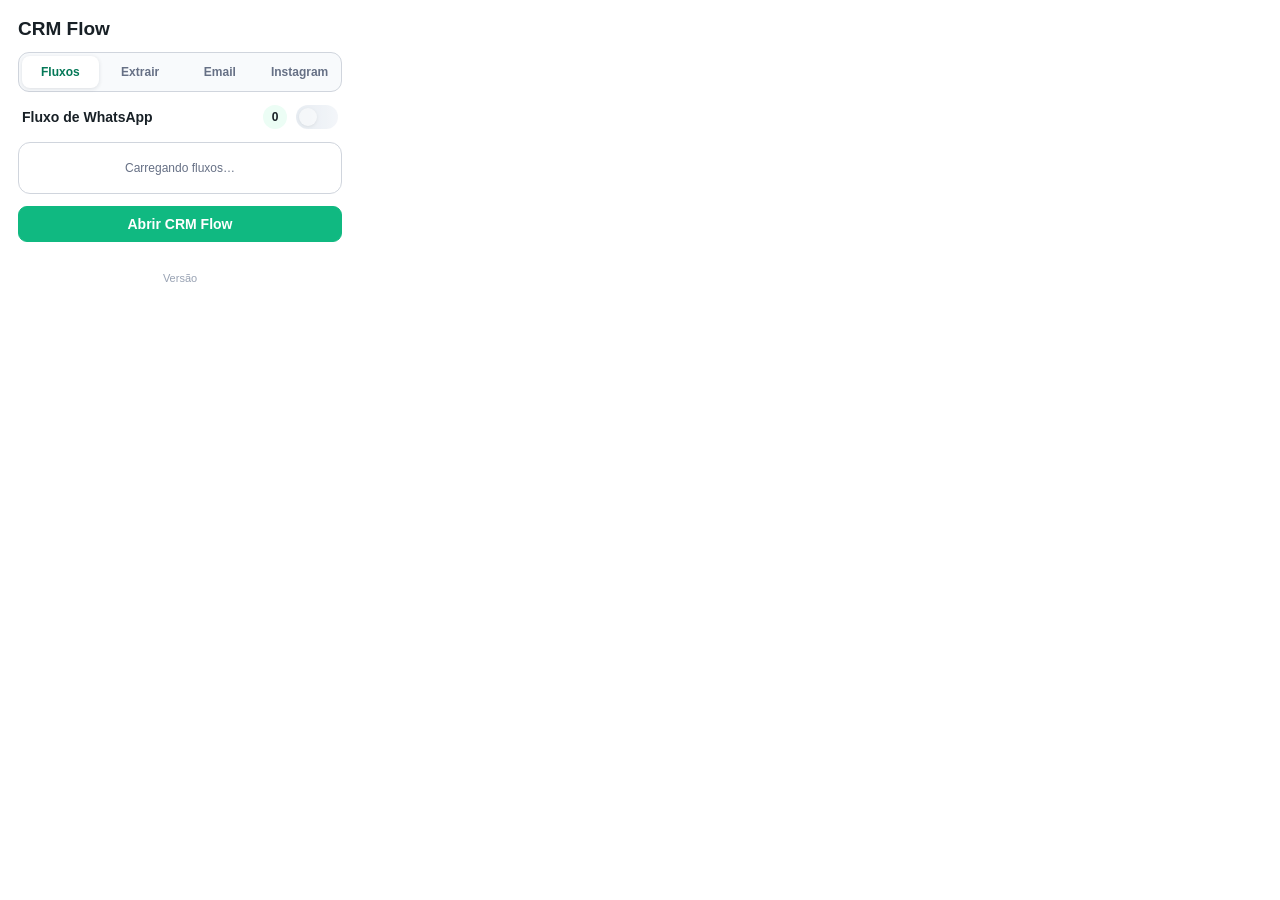
==== commit 856fda32: "Unifica extensao CRM Flow com Instagram e Gmail" ====
--- a/popup.html
+++ b/popup.html
@@ -3,22 +3,16 @@
 <head>
   <meta charset="utf-8">
   <meta name="viewport" content="width=device-width,initial-scale=1">
-  <title>WhatsApp Flow Builder</title>
+  <title>CRM Flow</title>
   <link rel="icon" type="image/png" href="icons/icon-32.png">
   <link rel="stylesheet" href="styles.css">
 </head>
 <body class="popup">
   <main>
     <div class="popup-title-row">
-      <h1>WhatsFlow</h1>
-      <button id="enabled" class="popup-master-switch loading" type="button"
-        aria-pressed="false" aria-busy="true" aria-label="Carregando automações" disabled>
-        <span class="popup-master-track" aria-hidden="true">
-          <span class="popup-master-thumb"></span>
-        </span>
-      </button>
+      <h1>CRM Flow</h1>
     </div>
-    <nav class="popup-tabs" role="tablist" aria-label="Recursos do WhatsFlow">
+    <nav class="popup-tabs" role="tablist" aria-label="Recursos do CRM Flow">
       <button
         id="flowsTab"
         class="popup-tab active"
@@ -34,20 +28,44 @@
         role="tab"
         aria-selected="false"
         aria-controls="extractPanel"
-      >Extrair números</button>
+      >Extrair</button>
+      <button
+        id="emailTab"
+        class="popup-tab"
+        type="button"
+        role="tab"
+        aria-selected="false"
+        aria-controls="emailPanel"
+      >Email</button>
+      <button
+        id="instagramTab"
+        class="popup-tab"
+        type="button"
+        role="tab"
+        aria-selected="false"
+        aria-controls="instagramPanel"
+      >Instagram</button>
     </nav>
 
     <div id="flowsPanel" class="popup-panel" role="tabpanel" aria-labelledby="flowsTab">
+      <div class="popup-flows-head">
+        <strong>Fluxo de WhatsApp</strong>
+        <div class="popup-flows-head-actions">
+          <span id="flowCount" class="flow-count">0</span>
+          <button id="enabled" class="popup-master-switch loading" type="button"
+            aria-pressed="false" aria-busy="true" aria-label="Carregando fluxos" disabled>
+            <span class="popup-master-track" aria-hidden="true">
+              <span class="popup-master-thumb"></span>
+            </span>
+          </button>
+        </div>
+      </div>
       <section class="popup-flows">
-        <div class="popup-flows-head">
-          <strong>Fluxos</strong>
-          <span id="flowCount" class="flow-count">0</span>
-        </div>
         <div id="flowListPopup" class="popup-flow-list">
           <div class="popup-empty">Carregando fluxos…</div>
         </div>
       </section>
-      <button id="openEditor" class="primary popup-wide-button">Abrir WhatsFlow</button>
+      <button id="openEditor" class="primary popup-wide-button">Abrir CRM Flow</button>
     </div>
 
     <section
@@ -57,6 +75,7 @@
       aria-labelledby="extractTab"
       hidden
     >
+      <h2 class="extract-title">Extrair números do WhatsApp</h2>
       <div class="extract-source-tabs" role="radiogroup" aria-label="Origem dos contatos">
         <button
           class="extract-source-tab active"
@@ -146,9 +165,189 @@
       </div>
       <div id="extractionStatus" class="extract-status" aria-live="polite"></div>
     </section>
+
+    <section
+      id="emailPanel"
+      class="popup-panel email-sender"
+      role="tabpanel"
+      aria-labelledby="emailTab"
+      hidden
+    >
+      <h2 class="email-campaign-title">Disparar e-mail marketing</h2>
+      <nav class="email-page-tabs" role="tablist" aria-label="Etapas da campanha de email">
+        <button
+          id="emailContentPageTab"
+          type="button"
+          class="email-page-tab active"
+          role="tab"
+          aria-selected="true"
+          aria-controls="emailContentPage"
+          data-email-page="emailContentPage"
+        >Conteúdo</button>
+        <button
+          id="emailContactsPageTab"
+          type="button"
+          class="email-page-tab"
+          role="tab"
+          aria-selected="false"
+          aria-controls="emailContactsPage"
+          data-email-page="emailContactsPage"
+        >Lista</button>
+        <button
+          id="emailControlPageTab"
+          type="button"
+          class="email-page-tab"
+          role="tab"
+          aria-selected="false"
+          aria-controls="emailControlPage"
+          data-email-page="emailControlPage"
+        >Disparo</button>
+      </nav>
+
+      <section id="emailContentPage" class="email-page" role="tabpanel" aria-labelledby="emailContentPageTab">
+        <h2>Conteúdo Gmail</h2>
+
+        <div id="emailVariations" class="email-variations"></div>
+        <div class="email-variation-actions">
+          <button id="addEmailVariation" type="button" class="email-variation-add">
+            <span aria-hidden="true">+</span> Adicionar outra variação
+          </button>
+          <span id="emailVariationChance" class="email-variation-chance"></span>
+        </div>
+      </section>
+
+      <section id="emailContactsPage" class="email-page" role="tabpanel" aria-labelledby="emailContactsPageTab" hidden>
+        <section class="email-box contact-list-box">
+          <div class="contact-list-heading">
+            <div class="contact-list-title">
+              <div class="box-title">Lista de contatos</div>
+            </div>
+            <button id="downloadModel" type="button" class="contact-model-link">Modelo CSV</button>
+          </div>
+          <div class="contact-source-options" role="group" aria-label="Origem da lista de contatos">
+            <button
+              id="newEmailFileButton"
+              type="button"
+              class="contact-source-option"
+            >Subir lista</button>
+            <input id="fileInput" type="file" accept=".csv,.txt,text/csv,text/plain" multiple hidden>
+            <button
+              id="toggleSavedEmailLists"
+              type="button"
+              class="contact-source-option"
+              aria-haspopup="dialog"
+              aria-expanded="false"
+              aria-controls="savedEmailListsModal"
+            >Usar lista salva</button>
+            <button
+              id="openEmailListSave"
+              type="button"
+              class="list-save-open contact-list-save"
+              aria-label="Salvar lista atual"
+              title="Salvar lista atual"
+              hidden
+            >
+              <svg viewBox="0 0 24 24" aria-hidden="true">
+                <path d="M4 3h13l3 3v15H4z"></path>
+                <path d="M8 3v6h8V3"></path>
+                <path d="M8 21v-7h8v7"></path>
+              </svg>
+            </button>
+          </div>
+          <div id="listPreviewContainer" class="list-preview-box hidden">
+            <div id="listPreview" class="list-preview hidden">
+              <div id="listPreviewHeader"></div>
+              <div id="activeEmailLists" class="active-email-lists hidden"></div>
+            </div>
+          </div>
+        </section>
+      </section>
+
+      <div
+        id="emailListSaveModal"
+        class="email-list-save-modal"
+        role="dialog"
+        aria-modal="true"
+        aria-labelledby="emailListSaveTitle"
+        hidden
+      >
+        <div class="email-list-save-dialog">
+          <div class="email-list-save-dialog-head">
+            <strong id="emailListSaveTitle">Salvar lista</strong>
+            <button id="closeEmailListSave" type="button" aria-label="Fechar">×</button>
+          </div>
+          <label for="emailListName">Nome da lista</label>
+          <div class="email-list-save-row">
+            <input id="emailListName" type="text" maxlength="80" placeholder="Ex.: Clientes de outubro">
+            <button id="saveEmailList" type="button" disabled>Salvar</button>
+          </div>
+          <div id="savedEmailListFeedback" class="saved-email-list-feedback" aria-live="polite"></div>
+        </div>
+      </div>
+
+      <div
+        id="savedEmailListsModal"
+        class="email-list-save-modal"
+        role="dialog"
+        aria-modal="true"
+        aria-labelledby="savedEmailListsTitle"
+        hidden
+      >
+        <div class="email-list-save-dialog saved-email-lists-dialog">
+          <div class="email-list-save-dialog-head">
+            <div class="saved-email-lists-title">
+              <strong id="savedEmailListsTitle">Listas salvas</strong>
+              <span id="savedEmailListCount" class="saved-email-list-count">0</span>
+            </div>
+            <button id="closeSavedEmailLists" type="button" aria-label="Fechar">×</button>
+          </div>
+          <div id="savedEmailLists" class="saved-email-lists">
+            <div class="saved-email-lists-empty">Nenhuma lista salva.</div>
+          </div>
+        </div>
+      </div>
+
+      <section id="emailControlPage" class="email-page" role="tabpanel" aria-labelledby="emailControlPageTab" hidden>
+        <section class="email-box">
+          <div class="box-title">Controle de disparo por blocos</div>
+          <label class="slider-label"><span>Emails por bloco</span><strong><span id="blockSizeValue">30</span> emails</strong></label>
+          <input id="blockSize" class="range" type="range" min="1" max="150" step="1" value="30">
+          <div class="timing-grid">
+            <label><span>Intervalo Min. (s)</span><input id="minDelay" type="number" min="1" step="1" value="60"></label>
+            <label><span>Máx. (s)</span><input id="maxDelay" type="number" min="1" step="1" value="180"></label>
+            <label><span>Pausa (min) Bloco</span><input id="blockPause" type="number" min="0" step="1" value="60"></label>
+          </div>
+        </section>
+
+        <div class="estimate-label">Resumo da campanha:</div>
+        <div id="blockEstimate" class="estimate">Suba uma lista para calcular os blocos.</div>
+        <div class="email-actions"><button id="start" type="button">Iniciar envio</button><button id="stop" type="button" class="secondary">Parar</button></div>
+      </section>
+      <p id="status" aria-live="polite"></p>
+    </section>
+
+    <section
+      id="instagramPanel"
+      class="popup-panel instagram-panel"
+      role="tabpanel"
+      aria-labelledby="instagramTab"
+      hidden
+    >
+      <img src="ig-logo.png" alt="Instagram" class="instagram-panel-icon">
+      <div class="instagram-feature-list" aria-label="Recursos do Instagram">
+        <div><strong>Kanban do Direct</strong><span>Carrega Primary e General, organiza contatos em colunas e mantém a ordem dos cards.</span></div>
+        <div><strong>CRM e notas</strong><span>Exibe perfil, seguidores, seguindo, “Segue você”, WhatsApp e notas da conversa.</span></div>
+        <div><strong>Chatbots e mensagens</strong><span>Automatiza gatilhos no Instagram e agiliza envios com modelos, etiquetas e mensagens em massa.</span></div>
+      </div>
+      <button id="openInstagram" class="primary popup-wide-button instagram-open-button" type="button">
+        Abrir Instagram
+      </button>
+    </section>
   </main>
   <div id="extensionVersion" class="extension-version">Versão</div>
   <script src="extractor-utils.js"></script>
   <script src="popup.js"></script>
+  <script type="module" src="gmail-popup.js"></script>
+  <script type="module" src="gmail-lists.js"></script>
 </body>
 </html>
--- a/styles.css
+++ b/styles.css
@@ -17,7 +17,7 @@
 textarea{min-height:90px;resize:vertical}
 label{display:block;font-weight:600;margin-bottom:5px}
 .muted{color:var(--muted);font-size:12px}
-.popup{width:330px;background:var(--panel)}
+.popup{width:520px;background:var(--panel)}
 .popup main{padding:18px;display:grid;gap:12px}
 .popup h1{font-size:19px;margin:0}
 .popup-title-row{
@@ -379,8 +379,17 @@
   display:flex;
   align-items:center;
   justify-content:space-between;
-  padding:11px 12px;
-  border-bottom:1px solid var(--border);
+  padding:0 4px;
+}
+
+.popup-flows-head-actions{
+  display:flex;
+  align-items:center;
+  gap:9px;
+}
+
+.popup-flows.master-disabled .popup-flow-list{
+  display:none;
 }
 
 .flow-count{
@@ -514,12 +523,57 @@
 
 .popup-tabs{
   display:grid;
-  grid-template-columns:1fr 1fr;
+  grid-template-columns:repeat(4,minmax(0,1fr));
   gap:3px;
   padding:3px;
   border:1px solid var(--border);
   border-radius:11px;
   background:#f8fafc;
+}
+
+.instagram-panel{
+  gap:12px;
+}
+
+.instagram-panel-icon{
+  width:68px;
+  height:68px;
+  object-fit:contain;
+  justify-self:center;
+  display:block;
+  border:0;
+  border-radius:50%;
+  background:transparent;
+  box-shadow:none;
+}
+
+.instagram-feature-list{
+  display:grid;
+  gap:8px;
+}
+
+.instagram-feature-list > div{
+  display:grid;
+  gap:3px;
+  padding:10px 12px;
+  border:1px solid var(--border);
+  border-radius:10px;
+  background:var(--panel);
+}
+
+.instagram-feature-list strong{
+  color:#047857;
+  font-size:12px;
+}
+
+.instagram-feature-list span{
+  color:var(--muted);
+  font-size:11px;
+  line-height:1.4;
+}
+
+.instagram-open-button{
+  min-height:42px;
 }
 
 .popup-tab{
@@ -561,6 +615,667 @@
 
 .popup-extractor{
   gap:9px;
+}
+
+.extract-title{
+  margin:0;
+  color:var(--text);
+  font-size:16px;
+  line-height:1.2;
+}
+
+/* ===== Envio individual pelo Gmail no popup ===== */
+.email-sender{
+  min-width:0;
+  overflow:visible;
+  padding:0;
+}
+
+.email-sender .email-page-tabs{
+  display:grid;
+  grid-template-columns:repeat(3,minmax(0,1fr));
+  gap:3px;
+  padding:3px;
+  border:1px solid var(--border);
+  border-radius:11px;
+  background:#f8fafc;
+}
+
+.email-sender .email-page-tab{
+  min-width:0;
+  min-height:36px;
+  padding:5px 4px;
+  border:0;
+  border-radius:8px;
+  color:#64748b;
+  background:transparent;
+  box-shadow:none;
+  font-size:10px;
+  font-weight:700;
+  line-height:1.15;
+}
+
+.email-sender .email-page-tab.active{
+  color:#047857;
+  background:#fff;
+  box-shadow:0 1px 4px #1018281f;
+}
+
+.email-sender .email-page-tab:focus-visible{
+  outline:2px solid var(--primary);
+  outline-offset:1px;
+}
+
+.email-sender .email-page{
+  display:grid;
+  gap:10px;
+  min-width:0;
+}
+
+.email-sender .email-page[hidden]{display:none !important}
+
+.email-sender h2{
+  margin:0;
+  color:var(--text);
+  font-size:16px;
+  line-height:1.2;
+}
+
+.email-sender label{
+  display:block;
+  margin:10px 0 6px;
+  font-size:13px;
+  font-weight:700;
+}
+
+.email-sender small{
+  display:block;
+  margin-top:4px;
+  color:var(--muted);
+  font-size:11px;
+  font-weight:400;
+}
+
+.email-sender .mode-panel{
+  display:flex;
+  align-items:center;
+  justify-content:space-between;
+  gap:12px;
+  padding:10px 11px;
+  border:1px solid #a7f3d0;
+  border-radius:12px;
+  background:var(--soft);
+  box-shadow:0 1px 3px #1018280d;
+}
+
+.email-sender .mode-panel.html-mode{
+  border-color:#6ee7b7;
+  background:var(--soft);
+}
+
+.email-sender .mode-panel.text-mode{
+  border-color:#6ee7b7;
+  background:var(--soft);
+}
+
+.email-sender .mode-title{
+  color:#475569;
+  font-size:12px;
+  font-weight:700;
+}
+
+.email-sender .mode-status{
+  color:#047857;
+  font-size:15px;
+  font-weight:800;
+  letter-spacing:.2px;
+}
+
+.email-sender .html-mode .mode-status,
+.email-sender .text-mode .mode-status{color:#047857}
+.email-sender .mode-actions{display:flex;gap:8px}
+.email-sender .mode-choice{
+  min-width:66px;
+  border:1px solid #a7f3d0;
+  padding:8px 11px;
+  background:var(--panel);
+  color:#047857;
+  font-weight:700;
+}
+.email-sender .mode-choice.active{
+  border-color:var(--primary);
+  background:var(--primary);
+  color:#fff;
+  box-shadow:0 2px 5px #10b9812e;
+}
+.email-sender .html-help{
+  padding:8px;
+  border:1px solid #a7f3d0;
+  border-radius:8px;
+  background:#ecfdf5;
+  color:#065f46;
+  font-size:12px;
+  line-height:1.35;
+}
+
+.email-sender .email-model{
+  overflow:hidden;
+  border:1px solid var(--border);
+  border-radius:11px;
+  background:var(--panel);
+  box-shadow:0 1px 3px #1018280a;
+}
+
+.email-sender .model-title{
+  display:flex;
+  align-items:center;
+  justify-content:space-between;
+  gap:8px;
+  width:100%;
+  min-height:40px;
+  padding:9px 11px;
+  border:0;
+  border-radius:0;
+  background:var(--panel);
+  color:var(--text);
+  text-align:left;
+  font-weight:700;
+}
+
+.email-sender .model-title span{
+  color:#475569;
+  font-size:11px;
+  font-weight:400;
+}
+
+.email-sender .model-title::after{
+  content:"›";
+  margin-left:auto;
+  color:#059669;
+  font-size:19px;
+  line-height:1;
+  transition:transform .16s ease;
+}
+.email-sender .model-content{
+  display:none;
+  padding:0 11px 11px;
+  border-top:1px solid #ecf0f3;
+  background:#fff;
+}
+.email-sender .email-model.open .model-content{display:block}
+.email-sender .email-model.open{
+  border-color:#6ee7b7;
+}
+.email-sender .email-model.open .model-title{
+  background:var(--soft);
+  color:#047857;
+}
+.email-sender .email-model.open .model-title::after{transform:rotate(90deg)}
+.email-sender .grid-2{display:grid;grid-template-columns:1fr 1fr;gap:10px}
+.email-sender .timing-grid{
+  display:grid;
+  grid-template-columns:1fr 1fr 1fr;
+  gap:8px;
+}
+.email-sender .timing-grid label{
+  display:flex;
+  flex-direction:column;
+  gap:4px;
+  min-width:0;
+  margin:10px 0 0;
+  font-size:10px;
+}
+.email-sender .timing-grid label span{
+  display:block;
+  white-space:nowrap;
+}
+.email-sender .timing-grid input{
+  display:block;
+  min-width:0;
+  width:100%;
+  margin:0;
+}
+.email-sender .rotation-info{
+  padding:9px 10px;
+  border:1px solid #a7f3d0;
+  border-radius:9px;
+  background:var(--soft);
+  color:#047857;
+  font-size:12px;
+  line-height:1.35;
+}
+
+.email-sender .email-variations{
+  display:grid;
+  gap:10px;
+}
+
+.email-sender .email-variation{
+  padding:10px;
+  border:1px solid #e5e7eb;
+  border-radius:10px;
+  background:#f8fafc;
+}
+
+.email-sender .email-variation-header{
+  display:flex;
+  align-items:center;
+  justify-content:space-between;
+  gap:8px;
+  margin-bottom:4px;
+  color:#334155;
+  font-size:13px;
+}
+
+.email-sender .email-variation.collapsed .email-variation-header{margin-bottom:0}
+
+.email-sender .email-variation-header-actions{
+  display:flex;
+  align-items:center;
+  gap:5px;
+}
+
+.email-sender .email-variation-toggle{
+  display:flex;
+  align-items:center;
+  justify-content:center;
+  width:24px;
+  height:24px;
+  min-width:24px;
+  padding:0;
+  border-color:#cbd5e1;
+  color:#64748b;
+  background:#fff;
+  box-shadow:none;
+}
+
+.email-sender .email-variation-toggle span{
+  display:block;
+  width:7px;
+  height:7px;
+  border-right:1.5px solid currentColor;
+  border-bottom:1.5px solid currentColor;
+  transform:rotate(225deg) translate(-1px,-1px);
+}
+
+.email-sender .email-variation-toggle[aria-expanded="false"] span{
+  transform:rotate(45deg) translate(-1px,-1px);
+}
+
+.email-sender .email-variation-toggle:hover{
+  border-color:#6ee7b7;
+  color:#047857;
+  background:#ecfdf5;
+}
+
+.email-sender .email-variation-toggle:focus{outline:none}
+.email-sender .email-variation-toggle:focus-visible{
+  outline:2px solid rgba(16,185,129,.25);
+  outline-offset:1px;
+}
+
+.email-sender .email-variation-content[hidden]{display:none}
+
+.email-sender .email-variation-remove{
+  width:24px;
+  height:24px;
+  min-width:24px;
+  padding:0;
+  border-color:#fecaca;
+  color:#ef4444;
+  background:#fff;
+  font-size:15px;
+  line-height:1;
+}
+
+.email-sender .email-variation input,
+.email-sender .email-variation textarea{
+  background:#fff;
+}
+
+.email-sender .email-message-field{
+  margin-top:10px;
+}
+
+.email-sender .email-message-label{
+  display:flex;
+  align-items:center;
+  justify-content:space-between;
+  flex-wrap:wrap;
+  gap:8px;
+  margin-bottom:6px;
+  font-size:13px;
+}
+
+.email-sender .email-message-tools{
+  display:flex;
+  align-items:center;
+  flex-wrap:wrap;
+  justify-content:flex-end;
+  gap:6px;
+}
+
+.email-sender .email-message-format{
+  display:flex;
+  align-items:center;
+  gap:4px;
+  color:#64748b;
+  font-size:12px;
+  font-weight:600;
+}
+
+.email-sender .email-html-picker{
+  width:auto;
+  min-width:0;
+  padding:3px 7px;
+  border:1px dashed #10b981;
+  border-radius:6px;
+  color:#059669;
+  background:#ecfdf5;
+  font-size:10px;
+  font-weight:700;
+}
+
+.email-sender .email-html-picker:hover,
+.email-sender .email-html-picker.active{
+  color:#047857;
+  background:#d1fae5;
+}
+
+.email-sender .email-message-field textarea{
+  min-height:86px;
+  resize:vertical;
+}
+
+.email-sender .email-message-field input[hidden]{
+  display:none !important;
+}
+
+.email-sender .email-variation-actions{
+  display:flex;
+  align-items:center;
+  flex-wrap:wrap;
+  gap:8px;
+}
+
+.email-sender .email-variation-add{
+  width:auto;
+  padding:8px 12px;
+  border-style:dashed;
+  border-color:#10b981;
+  color:#059669;
+  background:#ecfdf5;
+  font-weight:700;
+}
+
+.email-sender .email-variation-add span{
+  display:inline-block;
+  margin-right:4px;
+  font-size:18px;
+  line-height:12px;
+}
+
+.email-sender .email-variation-add:disabled{
+  border-color:#d1d5db;
+  color:#9ca3af;
+  background:#f8fafc;
+}
+
+.email-sender .email-variation-chance{
+  color:#64748b;
+  font-size:12px;
+}
+
+.email-sender .email-box{
+  padding:10px;
+  border:1px solid var(--border);
+  border-radius:11px;
+  background:var(--panel);
+  box-shadow:0 1px 3px #1018280a;
+}
+
+.email-sender .contact-list-heading{
+  display:flex;
+  align-items:center;
+  justify-content:space-between;
+  gap:10px;
+  margin-bottom:7px;
+}
+
+.email-sender .contact-list-title{
+  display:flex;
+  align-items:center;
+  gap:7px;
+  min-width:0;
+}
+
+.email-sender .contact-list-title .box-title{margin-bottom:0}
+
+.email-sender .contact-list-title > span{
+  color:#64748b;
+  font-size:10px;
+  font-weight:600;
+}
+
+.email-sender .contact-model-link{
+  width:auto;
+  min-width:0;
+  padding:2px 3px;
+  border:0;
+  color:#64748b;
+  background:transparent;
+  box-shadow:none;
+  font-size:10px;
+  font-weight:650;
+  text-decoration:underline;
+  text-underline-offset:2px;
+}
+
+.email-sender .contact-model-link:hover{color:#047857;background:transparent}
+
+.email-sender .box-title{margin-bottom:4px;font-size:13px;font-weight:700}
+.email-sender .hint{margin:0 0 8px;color:var(--muted);font-size:12px;line-height:1.35}
+.email-sender .list-preview{
+  margin-top:8px;
+  overflow:visible;
+  border:0;
+  border-radius:0;
+  background:transparent;
+  font-size:12px;
+  line-height:1.45;
+}
+.email-sender .list-preview-box .list-preview{margin-top:0}
+.email-sender .contact-list-box .list-preview-box{margin-top:8px}
+.email-sender .list-preview-header{
+  display:flex;
+  align-items:center;
+  justify-content:space-between;
+  gap:8px;
+  padding:0 0 6px;
+  border-bottom:0;
+  color:#64748b;
+  background:transparent;
+  font-size:10px;
+  font-weight:700;
+}
+.email-sender .list-preview.open .list-preview-header{border-bottom:0}
+.email-sender .list-preview-title{
+  display:flex;
+  align-items:center;
+  gap:6px;
+}
+.email-sender .email-count-badge{
+  padding:2px 7px;
+  border-radius:999px;
+  color:#047857;
+  background:#d1fae5;
+  font-size:10px;
+  font-weight:800;
+}
+.email-sender .list-save-open{
+  display:flex;
+  align-items:center;
+  justify-content:center;
+  width:26px;
+  height:26px;
+  min-width:26px;
+  padding:0;
+  border:0;
+  border-radius:6px;
+  color:#64748b;
+  background:transparent;
+  box-shadow:none;
+  appearance:none;
+}
+.email-sender .list-save-open svg{
+  width:15px;
+  height:15px;
+  fill:none;
+  stroke:currentColor;
+  stroke-width:1.8;
+  stroke-linecap:round;
+  stroke-linejoin:round;
+}
+.email-sender .list-save-open:hover{color:#047857;background:#ecfdf5}
+.email-sender .list-save-open:focus{outline:none}
+.email-sender .list-save-open:focus-visible{
+  outline:2px solid rgba(16,185,129,.25);
+  outline-offset:1px;
+}
+.email-sender .list-actions,.email-sender .email-actions{display:flex;gap:8px;margin-top:8px}
+.email-sender .list-actions button{flex:1}
+.email-sender .contact-source-options{
+  display:grid;
+  grid-template-columns:repeat(2,minmax(0,1fr));
+  gap:7px;
+}
+.email-sender .contact-source-options.has-save-action{
+  grid-template-columns:repeat(2,minmax(0,1fr)) 32px;
+}
+.email-sender .contact-source-options .contact-list-save{
+  width:32px;
+  min-width:32px;
+  height:auto;
+  border:1px solid #d0d5dd;
+  background:#f8fafc;
+}
+.email-sender .contact-source-options .contact-list-save[hidden]{display:none}
+.email-sender .contact-source-option{
+  min-width:0;
+  padding:7px 6px;
+  border:1px solid #d0d5dd;
+  border-radius:7px;
+  color:#475569;
+  background:#f8fafc;
+  box-shadow:none;
+  font-size:11px;
+  font-weight:700;
+}
+.email-sender .contact-source-option:hover,
+.email-sender .contact-source-option.active{
+  border-color:#6ee7b7;
+  color:#047857;
+  background:#ecfdf5;
+}
+.email-sender .contact-source-panel{
+  margin-top:8px;
+}
+.email-sender .contact-source-panel[hidden]{display:none}
+.email-sender .contact-source-options input[hidden]{display:none !important}
+.email-sender .active-email-lists{
+  display:grid;
+  gap:5px;
+  margin-top:8px;
+}
+.email-sender .list-preview .active-email-lists{
+  margin-top:0;
+  padding:0;
+}
+.email-sender .active-email-list{
+  display:grid;
+  grid-template-columns:minmax(0,1fr) auto 20px;
+  align-items:center;
+  gap:7px;
+  min-height:30px;
+  padding:5px 7px 5px 9px;
+  border:1px solid #dbe4ec;
+  border-radius:8px;
+  background:#fff;
+}
+.email-sender .active-email-list-name{
+  overflow:hidden;
+  color:#334155;
+  font-size:11px;
+  font-weight:650;
+  text-overflow:ellipsis;
+  white-space:nowrap;
+}
+.email-sender .active-email-list-count{
+  padding:2px 6px;
+  border-radius:999px;
+  color:#047857;
+  background:#ecfdf5;
+  font-size:9px;
+  font-weight:750;
+  white-space:nowrap;
+}
+.email-sender .active-email-list-remove{
+  width:20px;
+  min-width:20px;
+  height:20px;
+  padding:0;
+  border:0;
+  color:#ef4444;
+  background:transparent;
+  box-shadow:none;
+  font-size:17px;
+  line-height:1;
+}
+.email-sender .active-email-list-remove:hover{color:#b91c1c;background:transparent}
+.email-sender button.secondary{border-color:#d0d5dd;background:#f8fafc;color:var(--text)}
+.email-sender button.danger{border-color:#fecaca;background:#fff;color:#dc2626}
+.email-sender .slider-label{display:flex;align-items:center;justify-content:space-between}
+.email-sender .slider-label strong{color:#0f766e}
+.email-sender .range{margin-top:6px;padding:0;border:0}
+.email-sender .estimate-label{
+  margin:10px 0 4px;
+  color:#334155;
+  font-size:11px;
+  font-weight:700;
+}
+.email-sender .estimate{
+  margin-top:0;
+  padding:8px;
+  border:1px solid #a7f3d0;
+  border-radius:8px;
+  background:var(--soft);
+  color:#047857;
+  font-size:12px;
+  line-height:1.4;
+}
+.email-sender .variables{color:var(--muted);font-size:12px;line-height:1.6}
+.email-sender .variables code{padding:2px 5px;border-radius:5px;background:var(--soft);color:#047857}
+.email-sender .email-confirm{display:flex;align-items:flex-start;gap:8px;font-weight:400;line-height:1.3}
+.email-sender .email-confirm input{width:auto;margin-top:2px}
+.email-sender .email-actions{margin-top:0}
+.email-sender .email-actions button{flex:1}
+.email-sender #start{border-color:var(--primary);background:var(--primary);color:#fff}
+.email-sender #status{min-height:18px;margin:0;color:#0f766e;font-size:13px}
+.email-sender .note{margin:0;color:var(--muted);font-size:12px;line-height:1.35}
+.email-sender input[type="file"]{
+  padding:5px;
+  background:#fff;
+  color:var(--muted);
+}
+.email-sender input[type="file"]::file-selector-button{
+  margin-right:8px;
+  padding:7px 9px;
+  border:1px solid #a7f3d0;
+  border-radius:7px;
+  background:var(--soft);
+  color:#047857;
+  font-weight:700;
+  cursor:pointer;
 }
 
 .extract-source-tabs{
@@ -3290,6 +4005,33 @@
   grid-column:1 / -1;
 }
 
+.visual-media-variant-settings{
+  grid-column:1 / -1;
+  grid-row:2;
+  display:grid;
+  gap:9px;
+  padding:10px 12px 12px;
+  border-top:1px solid #dfe3e8;
+  background:#fff;
+}
+
+.visual-media-variant-view-once{
+  margin:0;
+}
+
+.visual-media-variant-caption{
+  margin:0;
+}
+
+.visual-media-variant-caption > label{
+  margin-bottom:5px;
+}
+
+.visual-media-variant-caption textarea{
+  min-height:66px;
+  resize:vertical;
+}
+
 .audio-file-preview-container{
   display:grid;
   grid-template-columns:repeat(2,minmax(0,1fr));
@@ -3402,6 +4144,10 @@
   grid-row:1 / span 2;
 }
 
+.audio-file-preview-container.media-file-preview-container > .audio-preview{
+  grid-row:1;
+}
+
 .audio-file-preview-container .audio-preview{
   margin:0;
   height:100%;
@@ -3414,21 +4160,32 @@
 }
 
 .visual-media-preview-body{
-  min-height:76px;
+  min-height:104px;
   display:grid;
   place-items:center;
+  padding:8px;
   overflow:hidden;
+  border:1px solid #e2e8f0;
   border-radius:8px;
-  background:#f8fafc;
+  background:#fff;
+  box-sizing:border-box;
 }
 
 .visual-media-preview-body img,
 .visual-media-preview-body video{
   display:block;
-  width:100%;
-  max-height:160px;
   object-fit:contain;
-  border-radius:8px;
+  border-radius:6px;
+}
+
+.visual-media-preview-body img{
+  width:min(100%,170px);
+  max-height:108px;
+}
+
+.visual-media-preview-body video{
+  width:min(100%,220px);
+  max-height:118px;
 }
 
 .audio-file-preview-container > .audio-preview-placeholder{
@@ -3913,3 +4670,194 @@
   opacity:.65;
   cursor:not-allowed;
 }
+
+.email-list-save-modal{
+  position:fixed;
+  inset:0;
+  z-index:1000;
+  display:flex;
+  align-items:center;
+  justify-content:center;
+  padding:18px;
+  background:rgba(15,23,42,.24);
+  backdrop-filter:blur(1px);
+}
+
+.email-list-save-modal[hidden]{display:none}
+
+.email-list-save-dialog{
+  width:min(330px,100%);
+  padding:12px;
+  border:1px solid #dbe4ec;
+  border-radius:12px;
+  background:#fff;
+  box-shadow:0 16px 42px rgba(15,23,42,.22);
+}
+
+.email-list-save-dialog-head{
+  display:flex;
+  align-items:center;
+  justify-content:space-between;
+  gap:8px;
+  margin-bottom:10px;
+  color:#1e293b;
+  font-size:13px;
+}
+
+.email-list-save-dialog-head button{
+  width:26px;
+  min-width:26px;
+  height:26px;
+  padding:0;
+  border:0;
+  color:#64748b;
+  background:transparent;
+  box-shadow:none;
+  font-size:20px;
+  line-height:1;
+}
+
+.email-list-save-dialog-head button:hover{color:#dc2626;background:#fef2f2}
+
+.email-list-save-dialog > label{
+  display:block;
+  margin-bottom:6px;
+  color:#334155;
+  font-size:12px;
+  font-weight:700;
+}
+
+.email-list-save-row{
+  display:grid;
+  grid-template-columns:minmax(0,1fr) auto;
+  gap:8px;
+}
+
+.email-list-save-row input{
+  min-width:0;
+}
+
+.email-list-save-row button{
+  width:auto;
+  padding-inline:14px;
+  white-space:nowrap;
+}
+
+.saved-email-list-feedback{
+  margin-top:5px;
+  color:#64748b;
+  font-size:11px;
+}
+
+.saved-email-list-feedback:empty{display:none}
+
+.saved-email-list-feedback.success{color:#047857}
+.saved-email-list-feedback.error{color:#dc2626}
+
+.saved-email-lists-section{
+  margin-top:12px;
+  padding-top:10px;
+  border-top:1px solid #e2e8f0;
+}
+
+.saved-email-lists-section.contact-source-panel{
+  margin-top:8px;
+}
+
+.saved-email-lists-section[hidden]{display:none}
+
+.saved-email-lists-dialog{
+  width:min(390px,100%);
+  max-height:min(440px,calc(100vh - 36px));
+  display:flex;
+  flex-direction:column;
+}
+
+.saved-email-lists-dialog .saved-email-lists{
+  min-height:0;
+  overflow-y:auto;
+  padding-right:2px;
+}
+
+.saved-email-lists-title{
+  display:flex;
+  align-items:center;
+  gap:6px;
+}
+
+.saved-email-list-count{
+  min-width:23px;
+  padding:2px 7px;
+  border-radius:999px;
+  color:#047857;
+  background:#ecfdf5;
+  text-align:center;
+  font-size:10px;
+  font-weight:800;
+}
+
+.saved-email-lists{
+  display:grid;
+  gap:7px;
+}
+
+.saved-email-lists-empty{
+  padding:10px;
+  border:1px dashed #cbd5e1;
+  border-radius:8px;
+  color:#94a3b8;
+  text-align:center;
+  font-size:11px;
+}
+
+.saved-email-list-item{
+  display:flex;
+  align-items:center;
+  justify-content:space-between;
+  gap:10px;
+  padding:8px 9px;
+  border:1px solid #dbe4ec;
+  border-radius:9px;
+  background:#fff;
+}
+
+.saved-email-list-info{
+  min-width:0;
+}
+
+.saved-email-list-name{
+  overflow:hidden;
+  color:#1e293b;
+  font-size:12px;
+  font-weight:750;
+  text-overflow:ellipsis;
+  white-space:nowrap;
+}
+
+.saved-email-list-meta{
+  margin-top:2px;
+  color:#94a3b8;
+  font-size:10px;
+}
+
+.saved-email-list-actions{
+  display:flex;
+  align-items:center;
+  gap:5px;
+  flex:0 0 auto;
+}
+
+.saved-email-list-actions button{
+  width:auto;
+  min-width:0;
+  padding:5px 8px;
+  font-size:11px;
+}
+
+.saved-email-list-actions .saved-email-list-delete{
+  border-color:transparent;
+  color:#ef4444;
+  background:transparent;
+  font-size:16px;
+  line-height:1;
+}
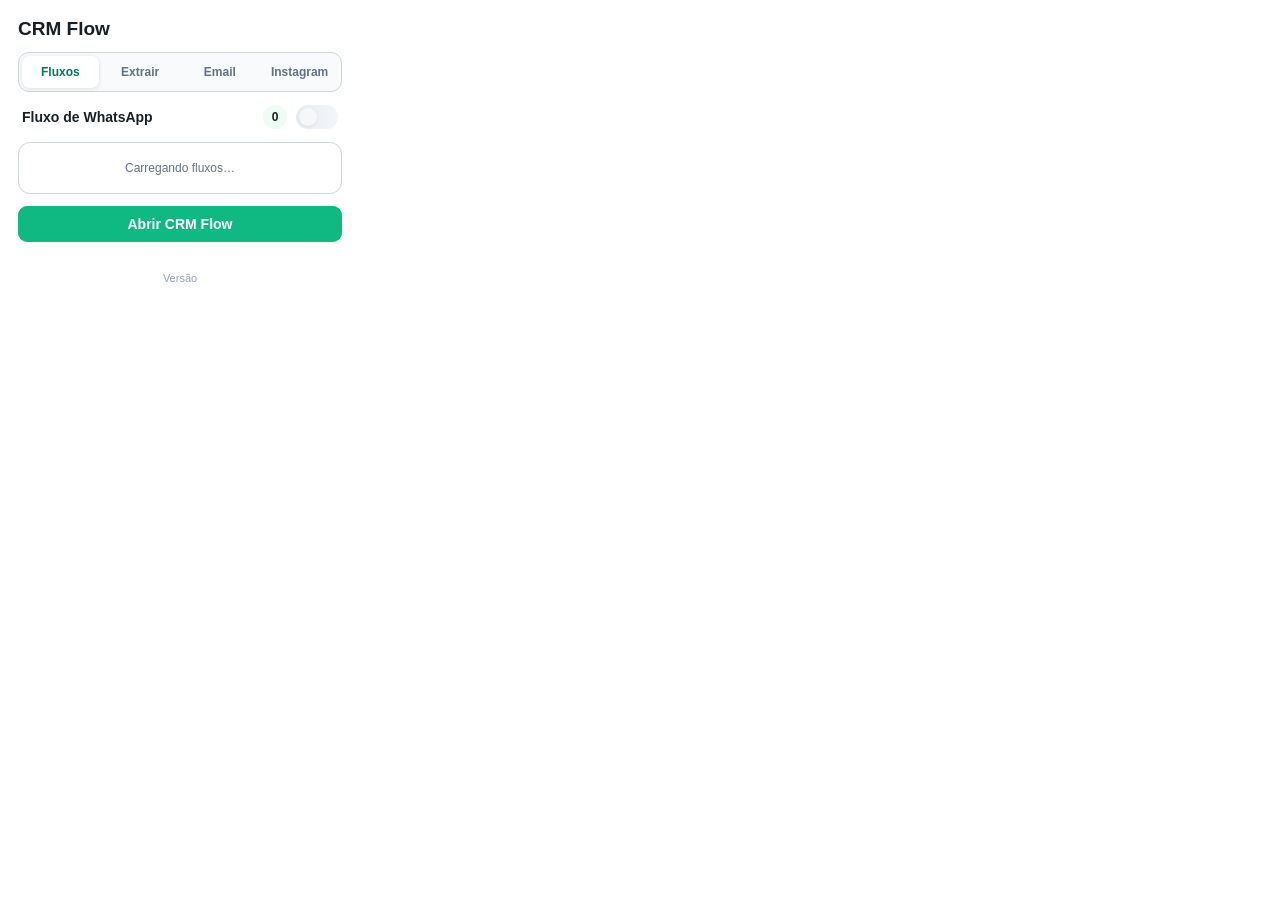
==== commit 6cfb8cfb: "Consolida automacoes e aprimora navegacao do CRM" ====
--- a/popup.html
+++ b/popup.html
@@ -335,9 +335,10 @@
     >
       <img src="ig-logo.png" alt="Instagram" class="instagram-panel-icon">
       <div class="instagram-feature-list" aria-label="Recursos do Instagram">
-        <div><strong>Kanban do Direct</strong><span>Carrega Primary e General, organiza contatos em colunas e mantém a ordem dos cards.</span></div>
-        <div><strong>CRM e notas</strong><span>Exibe perfil, seguidores, seguindo, “Segue você”, WhatsApp e notas da conversa.</span></div>
-        <div><strong>Chatbots e mensagens</strong><span>Automatiza gatilhos no Instagram e agiliza envios com modelos, etiquetas e mensagens em massa.</span></div>
+        <div>
+          <strong>CRM para Instagram</strong>
+          <span>Organize contatos do Direct em um Kanban, acompanhe perfis e notas e automatize chatbots, modelos, etiquetas e mensagens em massa.</span>
+        </div>
       </div>
       <button id="openInstagram" class="primary popup-wide-button instagram-open-button" type="button">
         Abrir Instagram
